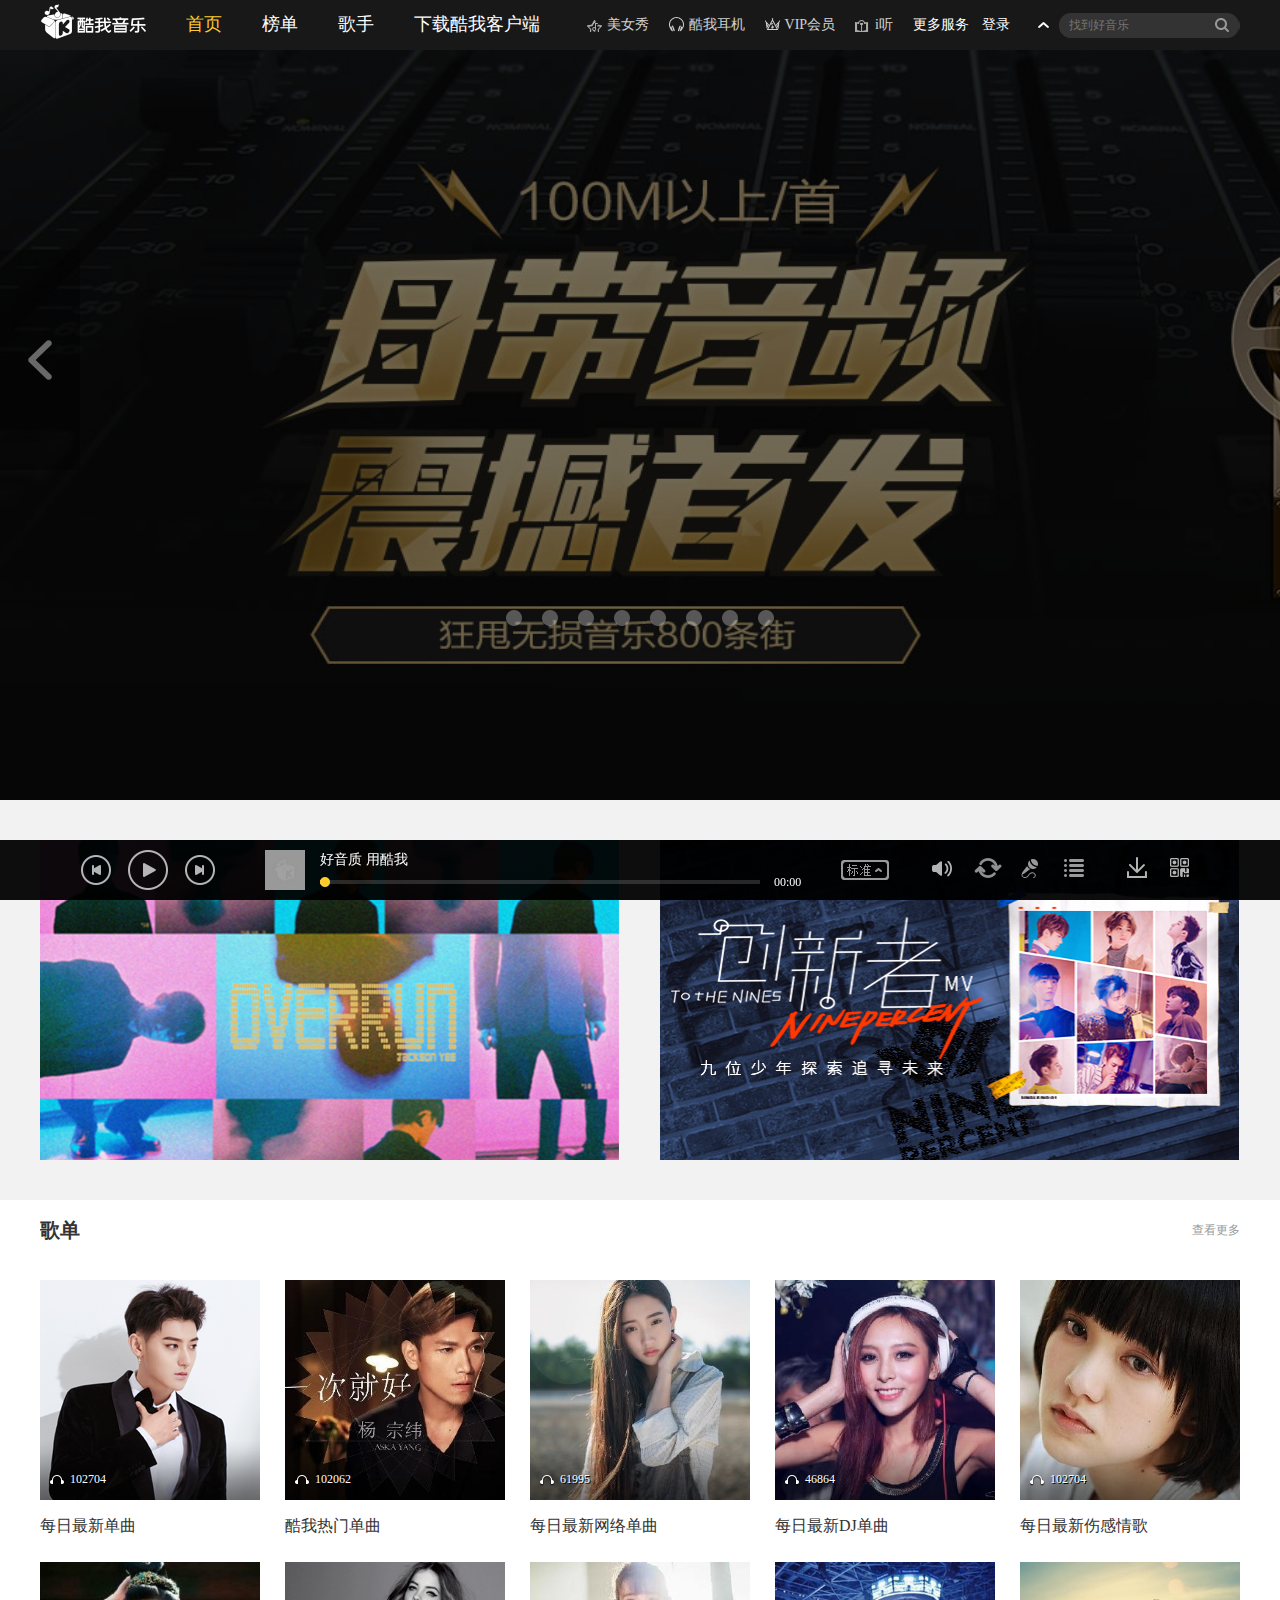
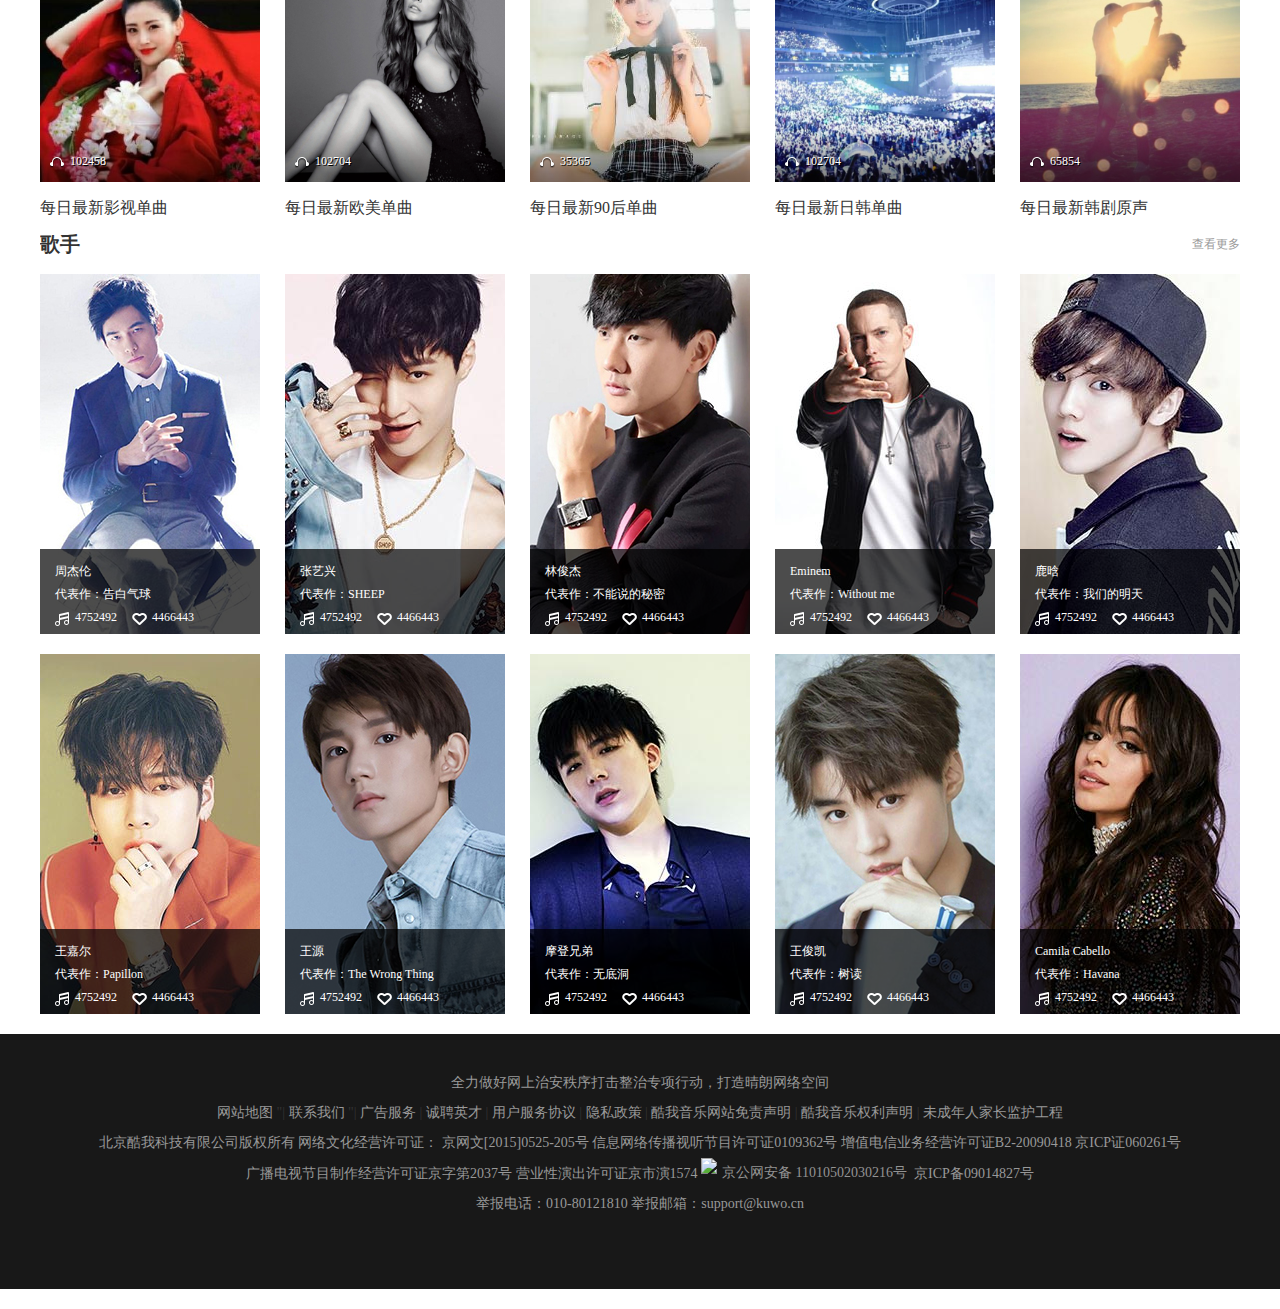
==== index.html @ 448c93e2 "lei" ====
<!DOCTYPE html>
<html>
	<head>
		<meta charset="utf-8" />
		<title></title>
		<link rel="stylesheet" href="css/demo.css" />
		<link rel="stylesheet" href="css/demo2.css" />
		<link rel="stylesheet" href="css/reset.css"/>
		<link rel="stylesheet" href="css/lunbo.css" />
		<link rel="stylesheet" type="text/css" href="css/demo3.css"/>

	</head>
	<body avalonctrl="player">
		<div id="top" ku_ver="1.0.0">
			<input type="hidden" id="REQ_ID" name="reqId" value="" />
			<input type="hidden" id="PROFILE_ID" name="profileId" value="site"/>
			<div class="top">
				<a class="logo" href="http://www.kuwo.cn/">
					<img src="img/logo.jpg" alt="logo"/>
				</a>
				<ul class="nav">
					<li>
						<a class="active" href="index.html">首页</a>
					</li>
					<li>
						<a href="榜单.html">榜单</a>
					</li>
					<li>
						<a href="http://www.kuwo.cn/artist/index">歌手</a>
					</li>
					<li>
						<a target="_blank" href="##">下载酷我客户端</a>
					</li>
				</ul>
				<div class="tools">
					<div class="search">
						<input type="text" name="search" placeholder="找到好音乐" />
						<a class="searchBtn" href="javascript:;"></a>
						<div class="searchInfo" style="display: none;">
							<ul class="songL">
								
							</ul>
						</div>
					</div>
					<div class="userBox" id="userBox">
						<a id="loginBtn" href="javascript:;" style="display: block;">登录</a>
						<a id="userName" href="javascript:;" title style="display: block;"></a>
						<div class="loginMenu" id="loginMenu" style="display: none;">
							<a href="javascript:;" class="kwLogin">
								<i></i>
								酷我账号登录
							</a>
							<a href="javascript:;" class="wbLogin">
								<i></i>
								微博账号登录
							</a>
							<a href="javascript:;" class="qqLogin">
								<i></i>
								QQ账号登录
							</a>
						</div>
					</div>
					<div class="more" id="more">
						<p>更多服务</p>
						<ul style="height: 160px;display: none;">
							<li>
								<a target="_blank" href="https://y.tencentmusic.com/#/">腾讯音乐人</a>
							</li>
							<li>
								<a target="_blank" href="http://www.kuwo.cn/web/cdpack/index">HiFi音乐</a>
							</li>
							<li>
								<a target="_blank" href="http://www.kuwo.cn/web/cdpack/index" class="anchorRadio">主播电台</a>
							</li>
							<li class="anchorVideo">
								<a target="_blank" href="http://www.kuwo.cn/static/page/ugcVideo/kwVideoIndex.html">酷我视频</a>
							</li>
							<li>
								<a target="_blank" href="http://game.kuwo.cn/">游戏</a>
							</li>
						</ul>
					</div>
					<ul class="choose opacity80">
						<li class="show">
							<a target="_blank" onclick="picLog" href="http://jx.kuwo.cn/665285?from=1001008053&optimize=1&uid=444758875&cid=&lastshowtime=">美女秀</a>
						</li>
						<li class="earphone">
							<a target="_blank" onclick="picLog" href="https://detail.tmall.com/item.htm?id=522001391451">酷我耳机</a>
						</li>
						<li class="vip">
							<a target="_blank" onclick="picLog" href="http://vip1.kuwo.cn/vip/added/vip_2016/index.jsp?from=1">VIP会员</a>
						</li>
						<li class="book">
							<a target="_blank" onclick="picLog" href="http://tingshu.kuwo.cn/">i听</a>
						</li>
					</ul>
				</div>
			</div>
		</div>
		<div class="loginBox" id="loginBox">
			<div class="loginShadow" style="display: none;"></div>
			<div class="ugcBox login boxShadow" style="margin-top: -200px;display: none;">
				<div class="topBox">
					<h1>登录</h1>
					<a href="javascript:;" class="closeWindow"></a>
				</div>
				<form id="loginForm" action="" method="post">
					<input type="hidden" name="retUrl" value="" />
					<input type="hidden" name="keepLogin" value="0" />
					<input type="hidden" name="verifyCodeKey" value="" />
					<div class="left">
						<span class="lable">酷我账号登录</span>
						<input placeholder="酷我账号" type="text" name="uname" class="number intInput radius" />
						<input placeholder="密码" type="password" name="password" class="pwd intInput radius" autocomplete="off"/>
						<input placeholder="验证码" type="text" name="verifyCode" class="verifyCode intInput radius" />
						<img id="verifyImg" class="verifyImg" src />
						<div class="leftLine">
							<span class="checkBoxLogin checked"></span>
							<span class="autoLogin">自动登录</span>
						</div>
						<div class="zc_bot">
							<input name class="command" type="checkBox" checked="checked" value/>
							<label>
								"同意"
								<a href="http://www.kuwo.cn/static/page/license/license.html" target="_blank">《酷我音乐用户服务协议》</a>
								<a href="http://www.kuwo.cn/static/page/license/license_privacy.html" target="_blank">《隐私政策》</a>
							</label>
						</div>
						<a href="" class="sureUp radius20">登录</a>
						<div class="noNum"></div>
					</div>
				</form>
				<div class="right">
					<span class="lable">第三方账号登录</span>
					<a class="wbLogin radius20" href="javascript:;">
						<i></i>
						<span>新浪微博登录</span>
					</a>
					<a class="qqLogin radius20" href="javascript:;">
						<i></i>
						<span>QQ登录</span>
					</a>
				</div>
			</div>
		</div>
		<input type="hidden" id="SYS_MAIN_HOST" value="" />
		<input type="hidden" id="SYS_PAGE_STAT" value="200" />
		<input type="hidden" id="SYS_FP" value="" />
		<input type="hidden" id="SYS_NP" value="" />
		
		
		
		
		
		
		<!--<audio autoplay id="mymusic">
		<source src="03.mp3" type="audio/mp3">
	    </audio>-->
		<div id="player" style="bottom: -57px;">
			<div class="playerSplice opacity95"></div>
			<div id="playerBox">
				<div class="player">
					<div class="open lock"></div>
					<div class="playerLeft">
						<div class="musicControll">
							<div class="prev" id="wp_playPrevBtn" title="上一首"></div>
							<div class="play pas" id="wp_playBtn" title="暂停/播放"></div>
							<div class="next" id="wp_playNextBtn" title="下一首"></div>
						</div>
						<img id="artist_Image" src="img/50-50.jpg" onerror="imgOnError(this,'50')" />
					</div>
					<div class="playerMid">
						<p id="wp_text">好音质 用酷我</p>
						<div id="prograssBar">
							<div id="wp_bufBar">
								<div class="prograssBar" id="wp_processBar"></div>
								<a href="javascript:;" class="sehedule_btn" id="wp_processBtn" style="left: 0;"></a>
							</div>
						</div>
					</div>
					<div class="playerRight">
						<p id="wp_playTime" class="opacity">00:00</p>
						<div id="pinzhi">
							<a class="changePz" href="javascript:down('index');">流畅</a>
						</div>
						<div id="controllBtn">
							<div class="sound" id="wp_mute"></div>
							<a class="loop" id="mode" href="javascript:;" title="顺序循环"></a>
							<a class="kSong" title="k歌" onclick="picLog('www2016_2_kge')" target="_blank" href="http://k.kuwo.cn/"></a>
							<div class="menu" title="列表"></div>
							<a class="down click_log" data-click="index_player_bar" title="下载" href="javascript:down('index');"></a>
							<div class="shareA" title="分享">
								<div class="shareBox" style="display: none;">
									<div class="sharecontent">
										<a href="javascript:;" class="quickShare new_sina" data-cmd="tsina" title="分享到新浪微博"></a>
										<a href="javascript:;" class="quickShare new_qzone" data-cmd="qzone" title="分享到QQ空间"></a>
										<a href="javascript:;" class="quickShare new_tqq" data-cmd="tqq" title="分享到腾讯微博"></a>
										<a href="javascript:;" class="quickShare new_douban" data-cmd="douban" title="分享到豆瓣网"></a>
										<a href="javascript:;" class="quickShare new_renren" data-cmd="renren" title="分享到人人网"></a>
									</div>
								</div>
							</div>
							<div class="ewm" title="二维码">
								<div class="ewmBox" style="display: none;">
					                <div class="ewmCon">
						                <img width="144" src="http://image.kuwo.cn/website/pc/ewm.png">
					            </div>
				                    </div>
							</div>
							<div id="addTips">
								<p>已添加至播放列表</p>
							</div>
						</div>
					</div>
				</div>
				<div id="playerList">
					<div id="playerListBox">
						<div class="splice opacity90"></div>
						<div id="playCon">
							<div id="lrc">
								<div class="splice"></div>
								<p id="lrcName">好音质 用酷我</p>
								<div id="lrcConId"></div>
							</div>
							<div id="musicList">
								<div class="splice opacity30"></div>
								<div class="listNum">
								<p>播放列表(0)</p>
								<span title="关闭"></span>
							</div>
							<ul class="musicList scrollbar mCustomScrollbar _mCS_1 mCS_no_scrollbar"><div id="mCSB_1" class="mCustomScrollBox mCS-light-3 mCSB_vertical mCSB_inside" tabindex="0" style="max-height: none;"><div id="mCSB_1_container" class="mCSB_container mCS_y_hidden mCS_no_scrollbar_y" style="position:relative; top:0; left:0;" dir="ltr">


							</div><div id="mCSB_1_scrollbar_vertical" class="mCSB_scrollTools mCSB_1_scrollbar mCS-light-3 mCSB_scrollTools_vertical" style="display: none;"><div class="mCSB_draggerContainer"><div id="mCSB_1_dragger_vertical" class="mCSB_dragger" style="position: absolute; min-height: 30px; top: 0px;" oncontextmenu="return false;"><div class="mCSB_dragger_bar" style="line-height: 30px;"></div></div><div> class="mCSB_draggerRail"></div></div></div></div></ul>
						</div>

							<div class="border opacity40"></div>
						</div>
					</div>
				</div>
				
			</div>
		</div>
		<object classid="clsid:D27CDB6E-AE6D-11cf-96B8-444553540000" width="1" height="1" id="dqPlayerSwf" style="position:absolute">
			<param name="movie" value="/static/swf/dqplay.swf?1.swf">
			<param name="allowFullScreen" value="false" />
			<param name="wmode" value="opaque" />
			<param name="aloowScriptAccess" value="always" />
			<param name="menu" value="false" />
			<param name="allowScriptAccess" value="sameDomain" />
			<param name="FlashVars" value="initplay=0&amp;isloop=0&amp;initjs=WebPlayer._playerInitOK&amp;errmethod=WebPlayer._playerInitError&amp;LoadLrcxDate=WebPlayer._setLrcxId&amp;drawLrcx=WebPlayer._lrcxWordRoll&amp;setLyricRoll=WebPlayer._lrcxRowRoll&amp;endjs=WebPlayer._playEnd&amp;commLogMethod=WebPlayer.sendPlayLog">
			<embed src="/static/swf/dqplay.swf?1.swf" name="dqPlayerSwf" quality="medium" width="1" height="1" wmode="opaque" flashvars="initplay=0&amp;isloop=0&amp;initjs=WebPlayer._playerInitOK&amp;errmethod=WebPlayer._playerInitError&amp;LoadLrcxDate=WebPlayer._setLrcxId&amp;drawLrcx=WebPlayer._lrcxWordRoll&amp;setLyricRoll=WebPlayer._lrcxRowRoll&amp;endjs=WebPlayer._playEnd&amp;commLogMethod=WebPlayer.sendPlayLog">
		</object>
		<div id="banner" class="small">
			<a class="tabLeft" id="tabLeft" style="display: block;">
				<span></span>
			</a>
			<a class="tabRight" id="tabRight" style="display: none;">
				<span></span>
			</a>
			<ul>
				<li onclick="postFocusClick('357')" id="shiyan" class="click_log other" href="#">
								<img class="bannerItem" id="Img" src="img/1480068129300_.jpg"/>
								<a href="##"><div class="splice opacity50"></div></a>
								<div class="bannerConBox">
									<div class="bannerCon">
										<h1 id="h1">酷我音乐盒</h1>
										<p id="p">9.0极致视听版 崭新上线</p>
										<a class="bannerDown albumDown click_log indexAB" href="#">下载客户端</a>
									</div>
								</div>
							</li>
							
							<li onclick="postFocusClick('366')" id="shiyan" class="click_log other" href="#">
								<img class="bannerItem" id="Img" src="img/1542504768876_.jpg" />
								<a href="#"><div class="splice opacity50"></div></a>
								<div class="bannerConBox">
									<div class="bannerCon">
										<h1>最美不过初见</h1>
										<p>走进青涩的初恋时光</p>
										<a class="bannerDown albumDown click_log indexAB" href="#">下载客户端</a>
									</div>
								</div>
							</li>
							
							<li class="click_log other" id="shiyan" href="#">
								<img class="bannerItem"  id="Img" src="img/1487577470628_.jpg" />
								<a href="##"><div class="splice opacity50"></div></a>
								<div class="bannerConBox">
									<div class="bannerCon">
										<h1>你身后观者如堵</h1>
										<p>却唯独不缺我一人</p>
										<a class="bannerDown albumDown click_log indexAB" href="#">下载客户端</a>
									</div>
								</div>
							</li>
							
							<li  class="click_log other" id="shiyan" href="#">
								<img class="bannerItem" id="Img"/ src="img/1476867119115_.jpg">
								<a href="##"><div class="splice opacity50"></div></a>
								<div class="bannerConBox">
									<div class="bannerCon">
										<h1>【电音党福利】</h1>
										<p>慎入！会上瘾！</p>
										<a class="bannerDown albumDown click_log indexAB" href="#">下载客户端</a>
									</div>
								</div>
							</li>
							
							<li class="click_log other" id="shiyan" href="#">
								<img class="bannerItem" id="Img" src="img/1487577470628_.jpg"/>
								<a href="##"><div class="splice opacity50"></div></a>
								<div class="bannerConBox">
									<div class="bannerCon">
										<h1>我从江湖走过</h1>
										<p>留下一段传说</p>
										<a class="bannerDown albumDown click_log indexAB" href="#">下载客户端</a>
									</div>
								</div>
							</li>
							
							<li class="click_log other" id="shiyan" href="#">
								<img class="bannerItem" id="Img" src="img/1542168436631_.jpg"/>
								<a href="#"><div class="splice opacity50"></div></a>
								<div class="bannerConBox">
									<div class="bannerCon">
										<h1>听一首好歌</h1>
										<p>品一段故事</p>
										<a class="bannerDown albumDown click_log indexAB" href="#">下载客户端</a>
									</div>
								</div>
							</li>
							
							<li class="click_log other" id="shiyan">
								<img class="bannerItem" id="Img" src="img/1542423377610_.jpg"/>
								<a href="#"><div class="splice opacity50"></div></a>
								<div class="bannerConBox">
									<div class="bannerCon">
										<h1>激情演绎热辣新歌曲！</h1>
										<p>不容错过的绝美女声！</p>
										<a class="bannerDown albumDown click_log indexAB" href="#">下载客户端</a>
									</div>
								</div>
							</li>
							
							<li class="click_log other" id="shiyan">
								<img class="bannerItem" id="Img" src="img/1542598009141_.jpg"/>
								<a href="#"><div class="splice opacity50"></div></a>
								<div class="bannerConBox">
									<div class="bannerCon">
										<h1>母带音频</h1>
										<p>震撼首发</p>
										<a class="bannerDown albumDown click_log indexAB" href="#">下载客户端</a>
									</div>
								</div>
							</li>
			</ul>
			<div id="point" style="display: block;">
			    <div class="point" style="width: 268px;">
				     <div class="pointBox" style="width: 288px;">
					    <a class href="javascript:;"></a>
					    <a href="javascript:;" class></a>
					    <a href="javascript:;" class></a>
					    <a href="javascript:;" class></a>
					    <a href="javascript:;" class></a>
					    <a href="javascript:;" class></a>
					    <a href="javascript:;" class></a>
					    <a href="javascript:;" class></a>
				    </div>
			    </div>
		    </div>
		</div>
        
        <div id="content">
        	<div id="conBanner">
        		<div class="conBanner">
        			<div class="conBox">
        				<a target="_blank" title="易烊千玺《灾》" href="http://www.kuwo.cn/mv/52400433/?catalog=yueku2016">
        					<img width="579" height="320" src="img/1542163446666_.jpg" data-src = "http://img2.kwcdn.kuwo.cn/star/upload/10/10/1542163446666_.jpg" class="lazyLoad" onerror="imgOnError(this,'activity')" />
        				</a>
        				<a target="_blank" title="《创新者》-NINE PERCENT" href="http://www.kuwo.cn/mv/56497032?catalog=yueku2016">
        					<img width="579" height="320" src="img/1542082666570_.jpg" data-src = "http://img4.kwcdn.kuwo.cn/star/upload/10/10/1542082666570_.jpg" class="lazyLoad" onerror="imgOnError(this,'activity')" />
        				</a>
        			</div>
        		</div>
        	</div>
        	<div id="song" class="list">
        		<div class="title_">
        			<h2>歌单</h2>
        			<a href="http://yinyue.kuwo.cn/yy/category.htm" target="_blank">查看更多</a>
        		</div>
        		<ul>
        			<li>
        				<div class="cover">
        					<a href="http://www.kuwo.cn/playlist/index?pid=1082685104">
        						<img width="220" height="220" src="img/1461561898863_.jpg" data-src = "http://img4.kwcdn.kuwo.cn/star/upload/15/15/1461561898863_.jpg" class="lazyLoad" onerror="imgOnError(this,'album')" />
        					</a>
        					<span class="listen">
        						<em>102704</em>
        					</span>
        					<a href="javascript:playAllPlayList(1082685104);" class="play_pl" style="display: none;"></a>
        				</div>
        				<span class="name">
        					<a href="http://www.kuwo.cn/playlist/index?pid=1082685104">每日最新单曲</a>
        				</span>
        			</li>
        			<li>
        				<div class="cover">
        					<a href="http://www.kuwo.cn/playlist/index?pid=1082685104">
        						<img width="220" height="220" src="img/1455342310364_132026710b.jpg" data-src = "http://img4.kwcdn.kuwo.cn/star/upload/15/15/1461561898863_.jpg" class="lazyLoad" onerror="imgOnError(this,'album')" />
        					</a>
        					<span class="listen">
        						<em>102062</em>
        					</span>
        					<a href="javascript:playAllPlayList(1082685104);" class="play_pl" style="display: none;"></a>
        				</div>
        				<span class="name">
        					<a href="http://www.kuwo.cn/playlist/index?pid=1082685104">酷我热门单曲</a>
        				</span>
        			</li>
        			<li>
        				<div class="cover">
        					<a href="http://www.kuwo.cn/playlist/index?pid=1082685104">
        						<img width="220" height="220" src="img/1455592122915_132026710b.jpg" data-src = "http://img4.kwcdn.kuwo.cn/star/upload/15/15/1461561898863_.jpg" class="lazyLoad" onerror="imgOnError(this,'album')" />
        					</a>
        					<span class="listen">
        						<em>61995</em>
        					</span>
        					<a href="javascript:playAllPlayList(1082685104);" class="play_pl" style="display: none;"></a>
        				</div>
        				<span class="name">
        					<a href="http://www.kuwo.cn/playlist/index?pid=1082685104">每日最新网络单曲</a>
        				</span>
        			</li>
        			<li>
        				<div class="cover">
        					<a href="http://www.kuwo.cn/playlist/index?pid=1082685104">
        						<img width="220" height="220" src="img/1453967239975_185766193b.jpg" data-src = "http://img4.kwcdn.kuwo.cn/star/upload/15/15/1461561898863_.jpg" class="lazyLoad" onerror="imgOnError(this,'album')" />
        					</a>
        					<span class="listen">
        						<em>46864</em>
        					</span>
        					<a href="javascript:playAllPlayList(1082685104);" class="play_pl" style="display: none;"></a>
        				</div>
        				<span class="name">
        					<a href="http://www.kuwo.cn/playlist/index?pid=1082685104">每日最新DJ单曲</a>
        				</span>
        			</li>
        			<li>
        				<div class="cover">
        					<a href="http://www.kuwo.cn/playlist/index?pid=1082685104">
        						<img width="220" height="220" src="img/1444623850992_185766193b.jpg" data-src = "http://img4.kwcdn.kuwo.cn/star/upload/15/15/1461561898863_.jpg" class="lazyLoad" onerror="imgOnError(this,'album')" />
        					</a>
        					<span class="listen">
        						<em>102704</em>
        					</span>
        					<a href="javascript:playAllPlayList(1082685104);" class="play_pl" style="display: none;"></a>
        				</div>
        				<span class="name">
        					<a href="http://www.kuwo.cn/playlist/index?pid=1082685104">每日最新伤感情歌</a>
        				</span>
        			</li>
        			<li>
        				<div class="cover">
        					<a href="http://www.kuwo.cn/playlist/index?pid=1082685104">
        						<img width="220" height="220" src="img/1452244369390_185766193b.jpg" data-src = "http://img4.kwcdn.kuwo.cn/star/upload/15/15/1461561898863_.jpg" class="lazyLoad" onerror="imgOnError(this,'album')" />
        					</a>
        					<span class="listen">
        						<em>102458</em>
        					</span>
        					<a href="javascript:playAllPlayList(1082685104);" class="play_pl" style="display: none;"></a>
        				</div>
        				<span class="name">
        					<a href="http://www.kuwo.cn/playlist/index?pid=1082685104">每日最新影视单曲</a>
        				</span>
        			</li>
        			<li>
        				<div class="cover">
        					<a href="http://www.kuwo.cn/playlist/index?pid=1082685104">
        						<img width="220" height="220" src="img/1435275959597_141050697b.jpg" data-src = "http://img4.kwcdn.kuwo.cn/star/upload/15/15/1461561898863_.jpg" class="lazyLoad" onerror="imgOnError(this,'album')" />
        					</a>
        					<span class="listen">
        						<em>102704</em>
        					</span>
        					<a href="javascript:playAllPlayList(1082685104);" class="play_pl" style="display: none;"></a>
        				</div>
        				<span class="name">
        					<a href="http://www.kuwo.cn/playlist/index?pid=1082685104">每日最新欧美单曲</a>
        				</span>
        			</li>
        			<li>
        				<div class="cover">
        					<a href="http://www.kuwo.cn/playlist/index?pid=1082685104">
        						<img width="220" height="220" src="img/1437030245804_185766193b.jpg" data-src = "http://img4.kwcdn.kuwo.cn/star/upload/15/15/1461561898863_.jpg" class="lazyLoad" onerror="imgOnError(this,'album')" />
        					</a>
        					<span class="listen">
        						<em>35365</em>
        					</span>
        					<a href="javascript:playAllPlayList(1082685104);" class="play_pl" style="display: none;"></a>
        				</div>
        				<span class="name">
        					<a href="http://www.kuwo.cn/playlist/index?pid=1082685104">每日最新90后单曲</a>
        				</span>
        			</li>
        			<li>
        				<div class="cover">
        					<a href="http://www.kuwo.cn/playlist/index?pid=1082685104">
        						<img width="220" height="220" src="img/1432971445330_141050697b.jpg" data-src = "http://img4.kwcdn.kuwo.cn/star/upload/15/15/1461561898863_.jpg" class="lazyLoad" onerror="imgOnError(this,'album')" />
        					</a>
        					<span class="listen">
        						<em>102704</em>
        					</span>
        					<a href="javascript:playAllPlayList(1082685104);" class="play_pl" style="display: none;"></a>
        				</div>
        				<span class="name">
        					<a href="http://www.kuwo.cn/playlist/index?pid=1082685104">每日最新日韩单曲</a>
        				</span>
        			</li>
        			<li>
        				<div class="cover">
        					<a href="http://www.kuwo.cn/playlist/index?pid=1082685104">
        						<img width="220" height="220" src="img/1432544148941_141050697b.jpg" data-src = "http://img4.kwcdn.kuwo.cn/star/upload/15/15/1461561898863_.jpg" class="lazyLoad" onerror="imgOnError(this,'album')" />
        					</a>
        					<span class="listen">
        						<em>65854</em>
        					</span>
        					<a href="javascript:playAllPlayList(1082685104);" class="play_pl" style="display: none;"></a>
        				</div>
        				<span class="name">
        					<a href="http://www.kuwo.cn/playlist/index?pid=1082685104">每日最新韩剧原声</a>
        				</span>
        			</li>
        		</ul>
        	</div>
        	<div id="singer" class="list">
        		<div class="title_">
        			<h2>歌手</h2>
        			<a href="http://www.kuwo.cn/artist/index">查看更多</a>
        		</div>
        		<ul>
        			<li>
        				<img src="img/1525752083294_.jpg" data-src = "http://img3.kwcdn.kuwo.cn/star/upload/14/14/1525752083294_.jpg" class="lazyLoad" onerror="imgOnError(this,'singer')" />
        				<div class="infoSplice opacity70" style="display: block;"></div>
        				<div class="info" style="display: block;">
        					<span class="name">周杰伦</span>
        					<span>代表作：告白气球</span>
        					<div class="num">
        						<span class="share">4752492</span>
        						<span class="like">4466443</span>
        					</div>
        				</div>
        				<div class="songListSplice opacity70" style="display: none;"></div>
        				<div class="songList" style="display: none;">
        					<h2>热门歌曲</h2>
        					<a class="more" href="http://www.kuwo.cn/artist/content?name=周杰伦">查看全部</a>
        					<ul>
        						<li data-music="{'id':'MUSIC_7149583','name':'告白气球','artist':'周杰伦','album':'周杰伦的床边故事','pay':'16515324'}">
        							<span>1.</span>
        							<a class="play" href="http://www.kuwo.cn/yinyue/7149583" target="_blank">告白气球</a>
        						</li>
        						<li data-music="{'id':'MUSIC_7149583','name':'告白气球','artist':'周杰伦','album':'周杰伦的床边故事','pay':'16515324'}">
        							<span>2.</span>
        							<a class="play" href="http://www.kuwo.cn/yinyue/7149583" target="_blank">告白气球</a>
        						</li>
        						<li data-music="{'id':'MUSIC_7149583','name':'告白气球','artist':'周杰伦','album':'周杰伦的床边故事','pay':'16515324'}">
        							<span>3.</span>
        							<a class="play" href="http://www.kuwo.cn/yinyue/7149583" target="_blank">告白气球</a>
        						</li>
        						<li data-music="{'id':'MUSIC_7149583','name':'告白气球','artist':'周杰伦','album':'周杰伦的床边故事','pay':'16515324'}">
        							<span>4.</span>
        							<a class="play" href="http://www.kuwo.cn/yinyue/7149583" target="_blank">告白气球</a>
        						</li>
        						<li data-music="{'id':'MUSIC_7149583','name':'告白气球','artist':'周杰伦','album':'周杰伦的床边故事','pay':'16515324'}">
        							<span>.</span>
        							<a class="play" href="http://www.kuwo.cn/yinyue/7149583" target="_blank">告白气球</a>
        						</li>
        						<li data-music="{'id':'MUSIC_7149583','name':'告白气球','artist':'周杰伦','album':'周杰伦的床边故事','pay':'16515324'}">
        							<span>1.</span>
        							<a class="play" href="http://www.kuwo.cn/yinyue/7149583" target="_blank">告白气球</a>
        						</li>
        						<li data-music="{'id':'MUSIC_7149583','name':'告白气球','artist':'周杰伦','album':'周杰伦的床边故事','pay':'16515324'}">
        							<span>1.</span>
        							<a class="play" href="http://www.kuwo.cn/yinyue/7149583" target="_blank">告白气球</a>
        						</li>
        					</ul>
        					<a class="playAllSong" href="javascript:;">播放全部</a>
        				</div>
        			</li>
        			<li>
        				<img src="img/1539082528346_.jpg" data-src = "http://img3.kwcdn.kuwo.cn/star/upload/14/14/1525752083294_.jpg" class="lazyLoad" onerror="imgOnError(this,'singer')" />
        				<div class="infoSplice opacity70" style="display: block;"></div>
        				<div class="info" style="display: block;">
        					<span class="name">张艺兴</span>
        					<span>代表作：SHEEP</span>
        					<div class="num">
        						<span class="share">4752492</span>
        						<span class="like">4466443</span>
        					</div>
        				</div>
        				<div class="songListSplice opacity70" style="display: none;"></div>
        				<div class="songList" style="display: none;">
        					<h2>热门歌曲</h2>
        					<a class="more" href="http://www.kuwo.cn/artist/content?name=周杰伦">查看全部</a>
        					<ul>
        						<li data-music="{'id':'MUSIC_7149583','name':'告白气球','artist':'周杰伦','album':'周杰伦的床边故事','pay':'16515324'}">
        							<span>1.</span>
        							<a class="play" href="http://www.kuwo.cn/yinyue/7149583" target="_blank">告白气球</a>
        						</li>
        						<li data-music="{'id':'MUSIC_7149583','name':'告白气球','artist':'周杰伦','album':'周杰伦的床边故事','pay':'16515324'}">
        							<span>1.</span>
        							<a class="play" href="http://www.kuwo.cn/yinyue/7149583" target="_blank">告白气球</a>
        						</li>
        						<li data-music="{'id':'MUSIC_7149583','name':'告白气球','artist':'周杰伦','album':'周杰伦的床边故事','pay':'16515324'}">
        							<span>1.</span>
        							<a class="play" href="http://www.kuwo.cn/yinyue/7149583" target="_blank">告白气球</a>
        						</li>
        						<li data-music="{'id':'MUSIC_7149583','name':'告白气球','artist':'周杰伦','album':'周杰伦的床边故事','pay':'16515324'}">
        							<span>1.</span>
        							<a class="play" href="http://www.kuwo.cn/yinyue/7149583" target="_blank">告白气球</a>
        						</li>
        						<li data-music="{'id':'MUSIC_7149583','name':'告白气球','artist':'周杰伦','album':'周杰伦的床边故事','pay':'16515324'}">
        							<span>1.</span>
        							<a class="play" href="http://www.kuwo.cn/yinyue/7149583" target="_blank">告白气球</a>
        						</li>
        						<li data-music="{'id':'MUSIC_7149583','name':'告白气球','artist':'周杰伦','album':'周杰伦的床边故事','pay':'16515324'}">
        							<span>1.</span>
        							<a class="play" href="http://www.kuwo.cn/yinyue/7149583" target="_blank">告白气球</a>
        						</li>
        						<li data-music="{'id':'MUSIC_7149583','name':'告白气球','artist':'周杰伦','album':'周杰伦的床边故事','pay':'16515324'}">
        							<span>1.</span>
        							<a class="play" href="http://www.kuwo.cn/yinyue/7149583" target="_blank">告白气球</a>
        						</li>
        					</ul>
        					<a class="playAllSong" href="javascript:;">播放全部</a>
        				</div>
        			</li>
        			<li>
        				<img src="img/1541041795306_.jpg" data-src = "http://img3.kwcdn.kuwo.cn/star/upload/14/14/1525752083294_.jpg" class="lazyLoad" onerror="imgOnError(this,'singer')" />
        				<div class="infoSplice opacity70" style="display: block;"></div>
        				<div class="info" style="display: block;">
        					<span class="name">林俊杰</span>
        					<span>代表作：不能说的秘密</span>
        					<div class="num">
        						<span class="share">4752492</span>
        						<span class="like">4466443</span>
        					</div>
        				</div>
        				<div class="songListSplice opacity70" style="display: none;"></div>
        				<div class="songList" style="display: none;">
        					<h2>热门歌曲</h2>
        					<a class="more" href="http://www.kuwo.cn/artist/content?name=周杰伦">查看全部</a>
        					<ul>
        						<li data-music="{'id':'MUSIC_7149583','name':'告白气球','artist':'周杰伦','album':'周杰伦的床边故事','pay':'16515324'}">
        							<span>1.</span>
        							<a class="play" href="http://www.kuwo.cn/yinyue/7149583" target="_blank">告白气球</a>
        						</li>
        						<li data-music="{'id':'MUSIC_7149583','name':'告白气球','artist':'周杰伦','album':'周杰伦的床边故事','pay':'16515324'}">
        							<span>1.</span>
        							<a class="play" href="http://www.kuwo.cn/yinyue/7149583" target="_blank">告白气球</a>
        						</li>
        						<li data-music="{'id':'MUSIC_7149583','name':'告白气球','artist':'周杰伦','album':'周杰伦的床边故事','pay':'16515324'}">
        							<span>1.</span>
        							<a class="play" href="http://www.kuwo.cn/yinyue/7149583" target="_blank">告白气球</a>
        						</li>
        						<li data-music="{'id':'MUSIC_7149583','name':'告白气球','artist':'周杰伦','album':'周杰伦的床边故事','pay':'16515324'}">
        							<span>1.</span>
        							<a class="play" href="http://www.kuwo.cn/yinyue/7149583" target="_blank">告白气球</a>
        						</li>
        						<li data-music="{'id':'MUSIC_7149583','name':'告白气球','artist':'周杰伦','album':'周杰伦的床边故事','pay':'16515324'}">
        							<span>1.</span>
        							<a class="play" href="http://www.kuwo.cn/yinyue/7149583" target="_blank">告白气球</a>
        						</li>
        						<li data-music="{'id':'MUSIC_7149583','name':'告白气球','artist':'周杰伦','album':'周杰伦的床边故事','pay':'16515324'}">
        							<span>1.</span>
        							<a class="play" href="http://www.kuwo.cn/yinyue/7149583" target="_blank">告白气球</a>
        						</li>
        						<li data-music="{'id':'MUSIC_7149583','name':'告白气球','artist':'周杰伦','album':'周杰伦的床边故事','pay':'16515324'}">
        							<span>1.</span>
        							<a class="play" href="http://www.kuwo.cn/yinyue/7149583" target="_blank">告白气球</a>
        						</li>
        					</ul>
        					<a class="playAllSong" href="javascript:;">播放全部</a>
        				</div>
        			</li>
        			<li>
        				<img src="img/1542100509950_.jpg" data-src = "http://img3.kwcdn.kuwo.cn/star/upload/14/14/1525752083294_.jpg" class="lazyLoad" onerror="imgOnError(this,'singer')" />
        				<div class="infoSplice opacity70" style="display: block;"></div>
        				<div class="info" style="display: block;">
        					<span class="name">Eminem</span>
        					<span>代表作：Without me</span>
        					<div class="num">
        						<span class="share">4752492</span>
        						<span class="like">4466443</span>
        					</div>
        				</div>
        				<div class="songListSplice opacity70" style="display: none;"></div>
        				<div class="songList" style="display: none;">
        					<h2>热门歌曲</h2>
        					<a class="more" href="http://www.kuwo.cn/artist/content?name=周杰伦">查看全部</a>
        					<ul>
        						<li data-music="{'id':'MUSIC_7149583','name':'告白气球','artist':'周杰伦','album':'周杰伦的床边故事','pay':'16515324'}">
        							<span>1.</span>
        							<a class="play" href="http://www.kuwo.cn/yinyue/7149583" target="_blank">告白气球</a>
        						</li>
        						<li data-music="{'id':'MUSIC_7149583','name':'告白气球','artist':'周杰伦','album':'周杰伦的床边故事','pay':'16515324'}">
        							<span>1.</span>
        							<a class="play" href="http://www.kuwo.cn/yinyue/7149583" target="_blank">告白气球</a>
        						</li>
        						<li data-music="{'id':'MUSIC_7149583','name':'告白气球','artist':'周杰伦','album':'周杰伦的床边故事','pay':'16515324'}">
        							<span>1.</span>
        							<a class="play" href="http://www.kuwo.cn/yinyue/7149583" target="_blank">告白气球</a>
        						</li>
        						<li data-music="{'id':'MUSIC_7149583','name':'告白气球','artist':'周杰伦','album':'周杰伦的床边故事','pay':'16515324'}">
        							<span>1.</span>
        							<a class="play" href="http://www.kuwo.cn/yinyue/7149583" target="_blank">告白气球</a>
        						</li>
        						<li data-music="{'id':'MUSIC_7149583','name':'告白气球','artist':'周杰伦','album':'周杰伦的床边故事','pay':'16515324'}">
        							<span>1.</span>
        							<a class="play" href="http://www.kuwo.cn/yinyue/7149583" target="_blank">告白气球</a>
        						</li>
        						<li data-music="{'id':'MUSIC_7149583','name':'告白气球','artist':'周杰伦','album':'周杰伦的床边故事','pay':'16515324'}">
        							<span>1.</span>
        							<a class="play" href="http://www.kuwo.cn/yinyue/7149583" target="_blank">告白气球</a>
        						</li>
        						<li data-music="{'id':'MUSIC_7149583','name':'告白气球','artist':'周杰伦','album':'周杰伦的床边故事','pay':'16515324'}">
        							<span>1.</span>
        							<a class="play" href="http://www.kuwo.cn/yinyue/7149583" target="_blank">告白气球</a>
        						</li>
        					</ul>
        					<a class="playAllSong" href="javascript:;">播放全部</a>
        				</div>
        			</li>
        			<li>
        				<img src="img/1542771766595_.jpg" data-src = "http://img3.kwcdn.kuwo.cn/star/upload/14/14/1525752083294_.jpg" class="lazyLoad" onerror="imgOnError(this,'singer')" />
        				<div class="infoSplice opacity70" style="display: block;"></div>
        				<div class="info" style="display: block;">
        					<span class="name">鹿晗</span>
        					<span>代表作：我们的明天</span>
        					<div class="num">
        						<span class="share">4752492</span>
        						<span class="like">4466443</span>
        					</div>
        				</div>
        				<div class="songListSplice opacity70" style="display: none;"></div>
        				<div class="songList" style="display: none;">
        					<h2>热门歌曲</h2>
        					<a class="more" href="http://www.kuwo.cn/artist/content?name=周杰伦">查看全部</a>
        					<ul>
        						<li data-music="{'id':'MUSIC_7149583','name':'告白气球','artist':'周杰伦','album':'周杰伦的床边故事','pay':'16515324'}">
        							<span>1.</span>
        							<a class="play" href="http://www.kuwo.cn/yinyue/7149583" target="_blank">告白气球</a>
        						</li>
        						<li data-music="{'id':'MUSIC_7149583','name':'告白气球','artist':'周杰伦','album':'周杰伦的床边故事','pay':'16515324'}">
        							<span>1.</span>
        							<a class="play" href="http://www.kuwo.cn/yinyue/7149583" target="_blank">告白气球</a>
        						</li>
        						<li data-music="{'id':'MUSIC_7149583','name':'告白气球','artist':'周杰伦','album':'周杰伦的床边故事','pay':'16515324'}">
        							<span>1.</span>
        							<a class="play" href="http://www.kuwo.cn/yinyue/7149583" target="_blank">告白气球</a>
        						</li>
        						<li data-music="{'id':'MUSIC_7149583','name':'告白气球','artist':'周杰伦','album':'周杰伦的床边故事','pay':'16515324'}">
        							<span>1.</span>
        							<a class="play" href="http://www.kuwo.cn/yinyue/7149583" target="_blank">告白气球</a>
        						</li>
        						<li data-music="{'id':'MUSIC_7149583','name':'告白气球','artist':'周杰伦','album':'周杰伦的床边故事','pay':'16515324'}">
        							<span>1.</span>
        							<a class="play" href="http://www.kuwo.cn/yinyue/7149583" target="_blank">告白气球</a>
        						</li>
        						<li data-music="{'id':'MUSIC_7149583','name':'告白气球','artist':'周杰伦','album':'周杰伦的床边故事','pay':'16515324'}">
        							<span>1.</span>
        							<a class="play" href="http://www.kuwo.cn/yinyue/7149583" target="_blank">告白气球</a>
        						</li>
        						<li data-music="{'id':'MUSIC_7149583','name':'告白气球','artist':'周杰伦','album':'周杰伦的床边故事','pay':'16515324'}">
        							<span>1.</span>
        							<a class="play" href="http://www.kuwo.cn/yinyue/7149583" target="_blank">告白气球</a>
        						</li>
        					</ul>
        					<a class="playAllSong" href="javascript:;">播放全部</a>
        				</div>
        			</li>
        			<li>
        				<img src="img/1542100398806_.jpg" data-src = "http://img3.kwcdn.kuwo.cn/star/upload/14/14/1525752083294_.jpg" class="lazyLoad" onerror="imgOnError(this,'singer')" />
        				<div class="infoSplice opacity70" style="display: block;"></div>
        				<div class="info" style="display: block;">
        					<span class="name">王嘉尔</span>
        					<span>代表作：Papillon</span>
        					<div class="num">
        						<span class="share">4752492</span>
        						<span class="like">4466443</span>
        					</div>
        				</div>
        				<div class="songListSplice opacity70" style="display: none;"></div>
        				<div class="songList" style="display: none;">
        					<h2>热门歌曲</h2>
        					<a class="more" href="http://www.kuwo.cn/artist/content?name=周杰伦">查看全部</a>
        					<ul>
        						<li data-music="{'id':'MUSIC_7149583','name':'告白气球','artist':'周杰伦','album':'周杰伦的床边故事','pay':'16515324'}">
        							<span>1.</span>
        							<a class="play" href="http://www.kuwo.cn/yinyue/7149583" target="_blank">告白气球</a>
        						</li>
        						<li data-music="{'id':'MUSIC_7149583','name':'告白气球','artist':'周杰伦','album':'周杰伦的床边故事','pay':'16515324'}">
        							<span>1.</span>
        							<a class="play" href="http://www.kuwo.cn/yinyue/7149583" target="_blank">告白气球</a>
        						</li>
        						<li data-music="{'id':'MUSIC_7149583','name':'告白气球','artist':'周杰伦','album':'周杰伦的床边故事','pay':'16515324'}">
        							<span>1.</span>
        							<a class="play" href="http://www.kuwo.cn/yinyue/7149583" target="_blank">告白气球</a>
        						</li>
        						<li data-music="{'id':'MUSIC_7149583','name':'告白气球','artist':'周杰伦','album':'周杰伦的床边故事','pay':'16515324'}">
        							<span>1.</span>
        							<a class="play" href="http://www.kuwo.cn/yinyue/7149583" target="_blank">告白气球</a>
        						</li>
        						<li data-music="{'id':'MUSIC_7149583','name':'告白气球','artist':'周杰伦','album':'周杰伦的床边故事','pay':'16515324'}">
        							<span>1.</span>
        							<a class="play" href="http://www.kuwo.cn/yinyue/7149583" target="_blank">告白气球</a>
        						</li>
        						<li data-music="{'id':'MUSIC_7149583','name':'告白气球','artist':'周杰伦','album':'周杰伦的床边故事','pay':'16515324'}">
        							<span>1.</span>
        							<a class="play" href="http://www.kuwo.cn/yinyue/7149583" target="_blank">告白气球</a>
        						</li>
        						<li data-music="{'id':'MUSIC_7149583','name':'告白气球','artist':'周杰伦','album':'周杰伦的床边故事','pay':'16515324'}">
        							<span>1.</span>
        							<a class="play" href="http://www.kuwo.cn/yinyue/7149583" target="_blank">告白气球</a>
        						</li>
        					</ul>
        					<a class="playAllSong" href="javascript:;">播放全部</a>
        				</div>
        			</li>
        			<li>
        				<img src="img/1532435849635_.jpg" data-src = "http://img3.kwcdn.kuwo.cn/star/upload/14/14/1525752083294_.jpg" class="lazyLoad" onerror="imgOnError(this,'singer')" />
        				<div class="infoSplice opacity70" style="display: block;"></div>
        				<div class="info" style="display: block;">
        					<span class="name">王源</span>
        					<span>代表作：The Wrong Thing</span>
        					<div class="num">
        						<span class="share">4752492</span>
        						<span class="like">4466443</span>
        					</div>
        				</div>
        				<div class="songListSplice opacity70" style="display: none;"></div>
        				<div class="songList" style="display: none;">
        					<h2>热门歌曲</h2>
        					<a class="more" href="http://www.kuwo.cn/artist/content?name=周杰伦">查看全部</a>
        					<ul>
        						<li data-music="{'id':'MUSIC_7149583','name':'告白气球','artist':'周杰伦','album':'周杰伦的床边故事','pay':'16515324'}">
        							<span>1.</span>
        							<a class="play" href="http://www.kuwo.cn/yinyue/7149583" target="_blank">告白气球</a>
        						</li>
        						<li data-music="{'id':'MUSIC_7149583','name':'告白气球','artist':'周杰伦','album':'周杰伦的床边故事','pay':'16515324'}">
        							<span>1.</span>
        							<a class="play" href="http://www.kuwo.cn/yinyue/7149583" target="_blank">告白气球</a>
        						</li>
        						<li data-music="{'id':'MUSIC_7149583','name':'告白气球','artist':'周杰伦','album':'周杰伦的床边故事','pay':'16515324'}">
        							<span>1.</span>
        							<a class="play" href="http://www.kuwo.cn/yinyue/7149583" target="_blank">告白气球</a>
        						</li>
        						<li data-music="{'id':'MUSIC_7149583','name':'告白气球','artist':'周杰伦','album':'周杰伦的床边故事','pay':'16515324'}">
        							<span>1.</span>
        							<a class="play" href="http://www.kuwo.cn/yinyue/7149583" target="_blank">告白气球</a>
        						</li>
        						<li data-music="{'id':'MUSIC_7149583','name':'告白气球','artist':'周杰伦','album':'周杰伦的床边故事','pay':'16515324'}">
        							<span>1.</span>
        							<a class="play" href="http://www.kuwo.cn/yinyue/7149583" target="_blank">告白气球</a>
        						</li>
        						<li data-music="{'id':'MUSIC_7149583','name':'告白气球','artist':'周杰伦','album':'周杰伦的床边故事','pay':'16515324'}">
        							<span>1.</span>
        							<a class="play" href="http://www.kuwo.cn/yinyue/7149583" target="_blank">告白气球</a>
        						</li>
        						<li data-music="{'id':'MUSIC_7149583','name':'告白气球','artist':'周杰伦','album':'周杰伦的床边故事','pay':'16515324'}">
        							<span>1.</span>
        							<a class="play" href="http://www.kuwo.cn/yinyue/7149583" target="_blank">告白气球</a>
        						</li>
        					</ul>
        					<a class="playAllSong" href="javascript:;">播放全部</a>
        				</div>
        			</li>
        			<li>
        				<img src="img/1542771462006_.jpg" data-src = "http://img3.kwcdn.kuwo.cn/star/upload/14/14/1525752083294_.jpg" class="lazyLoad" onerror="imgOnError(this,'singer')" />
        				<div class="infoSplice opacity70" style="display: block;"></div>
        				<div class="info" style="display: block;">
        					<span class="name">摩登兄弟</span>
        					<span>代表作：无底洞</span>
        					<div class="num">
        						<span class="share">4752492</span>
        						<span class="like">4466443</span>
        					</div>
        				</div>
        				<div class="songListSplice opacity70" style="display: none;"></div>
        				<div class="songList" style="display: none;">
        					<h2>热门歌曲</h2>
        					<a class="more" href="http://www.kuwo.cn/artist/content?name=周杰伦">查看全部</a>
        					<ul>
        						<li data-music="{'id':'MUSIC_7149583','name':'告白气球','artist':'周杰伦','album':'周杰伦的床边故事','pay':'16515324'}">
        							<span>1.</span>
        							<a class="play" href="http://www.kuwo.cn/yinyue/7149583" target="_blank">告白气球</a>
        						</li>
        						<li data-music="{'id':'MUSIC_7149583','name':'告白气球','artist':'周杰伦','album':'周杰伦的床边故事','pay':'16515324'}">
        							<span>1.</span>
        							<a class="play" href="http://www.kuwo.cn/yinyue/7149583" target="_blank">告白气球</a>
        						</li>
        						<li data-music="{'id':'MUSIC_7149583','name':'告白气球','artist':'周杰伦','album':'周杰伦的床边故事','pay':'16515324'}">
        							<span>1.</span>
        							<a class="play" href="http://www.kuwo.cn/yinyue/7149583" target="_blank">告白气球</a>
        						</li>
        						<li data-music="{'id':'MUSIC_7149583','name':'告白气球','artist':'周杰伦','album':'周杰伦的床边故事','pay':'16515324'}">
        							<span>1.</span>
        							<a class="play" href="http://www.kuwo.cn/yinyue/7149583" target="_blank">告白气球</a>
        						</li>
        						<li data-music="{'id':'MUSIC_7149583','name':'告白气球','artist':'周杰伦','album':'周杰伦的床边故事','pay':'16515324'}">
        							<span>1.</span>
        							<a class="play" href="http://www.kuwo.cn/yinyue/7149583" target="_blank">告白气球</a>
        						</li>
        						<li data-music="{'id':'MUSIC_7149583','name':'告白气球','artist':'周杰伦','album':'周杰伦的床边故事','pay':'16515324'}">
        							<span>1.</span>
        							<a class="play" href="http://www.kuwo.cn/yinyue/7149583" target="_blank">告白气球</a>
        						</li>
        						<li data-music="{'id':'MUSIC_7149583','name':'告白气球','artist':'周杰伦','album':'周杰伦的床边故事','pay':'16515324'}">
        							<span>1.</span>
        							<a class="play" href="http://www.kuwo.cn/yinyue/7149583" target="_blank">告白气球</a>
        						</li>
        					</ul>
        					<a class="playAllSong" href="javascript:;">播放全部</a>
        				</div>
        			</li>
        			<li>
        				<img src="img/1535459088095_.jpg" data-src = "http://img3.kwcdn.kuwo.cn/star/upload/14/14/1525752083294_.jpg" class="lazyLoad" onerror="imgOnError(this,'singer')" />
        				<div class="infoSplice opacity70" style="display: block;"></div>
        				<div class="info" style="display: block;">
        					<span class="name">王俊凯</span>
        					<span>代表作：树读</span>
        					<div class="num">
        						<span class="share">4752492</span>
        						<span class="like">4466443</span>
        					</div>
        				</div>
        				<div class="songListSplice opacity70" style="display: none;"></div>
        				<div class="songList" style="display: none;">
        					<h2>热门歌曲</h2>
        					<a class="more" href="http://www.kuwo.cn/artist/content?name=周杰伦">查看全部</a>
        					<ul>
        						<li data-music="{'id':'MUSIC_7149583','name':'告白气球','artist':'周杰伦','album':'周杰伦的床边故事','pay':'16515324'}">
        							<span>1.</span>
        							<a class="play" href="http://www.kuwo.cn/yinyue/7149583" target="_blank">告白气球</a>
        						</li>
        						<li data-music="{'id':'MUSIC_7149583','name':'告白气球','artist':'周杰伦','album':'周杰伦的床边故事','pay':'16515324'}">
        							<span>1.</span>
        							<a class="play" href="http://www.kuwo.cn/yinyue/7149583" target="_blank">告白气球</a>
        						</li>
        						<li data-music="{'id':'MUSIC_7149583','name':'告白气球','artist':'周杰伦','album':'周杰伦的床边故事','pay':'16515324'}">
        							<span>1.</span>
        							<a class="play" href="http://www.kuwo.cn/yinyue/7149583" target="_blank">告白气球</a>
        						</li>
        						<li data-music="{'id':'MUSIC_7149583','name':'告白气球','artist':'周杰伦','album':'周杰伦的床边故事','pay':'16515324'}">
        							<span>1.</span>
        							<a class="play" href="http://www.kuwo.cn/yinyue/7149583" target="_blank">告白气球</a>
        						</li>
        						<li data-music="{'id':'MUSIC_7149583','name':'告白气球','artist':'周杰伦','album':'周杰伦的床边故事','pay':'16515324'}">
        							<span>1.</span>
        							<a class="play" href="http://www.kuwo.cn/yinyue/7149583" target="_blank">告白气球</a>
        						</li>
        						<li data-music="{'id':'MUSIC_7149583','name':'告白气球','artist':'周杰伦','album':'周杰伦的床边故事','pay':'16515324'}">
        							<span>1.</span>
        							<a class="play" href="http://www.kuwo.cn/yinyue/7149583" target="_blank">告白气球</a>
        						</li>
        						<li data-music="{'id':'MUSIC_7149583','name':'告白气球','artist':'周杰伦','album':'周杰伦的床边故事','pay':'16515324'}">
        							<span>1.</span>
        							<a class="play" href="http://www.kuwo.cn/yinyue/7149583" target="_blank">告白气球</a>
        						</li>
        					</ul>
        					<a class="playAllSong" href="javascript:;">播放全部</a>
        				</div>
        			</li>
        			<li>
        				<img src="img/1541494308698_.jpg" data-src = "http://img3.kwcdn.kuwo.cn/star/upload/14/14/1525752083294_.jpg" class="lazyLoad" onerror="imgOnError(this,'singer')" />
        				<div class="infoSplice opacity70" style="display: block;"></div>
        				<div class="info" style="display: block;">
        					<span class="name">Camila Cabello</span>
        					<span>代表作：Havana</span>
        					<div class="num">
        						<span class="share">4752492</span>
        						<span class="like">4466443</span>
        					</div>
        				</div>
        				<div class="songListSplice opacity70" style="display: none;"></div>
        				<div class="songList" style="display: none;">
        					<h2>热门歌曲</h2>
        					<a class="more" href="http://www.kuwo.cn/artist/content?name=周杰伦">查看全部</a>
        					<ul>
        						<li data-music="{'id':'MUSIC_7149583','name':'告白气球','artist':'周杰伦','album':'周杰伦的床边故事','pay':'16515324'}">
        							<span>1.</span>
        							<a class="play" href="http://www.kuwo.cn/yinyue/7149583" target="_blank">告白气球</a>
        						</li>
        						<li data-music="{'id':'MUSIC_7149583','name':'告白气球','artist':'周杰伦','album':'周杰伦的床边故事','pay':'16515324'}">
        							<span>1.</span>
        							<a class="play" href="http://www.kuwo.cn/yinyue/7149583" target="_blank">告白气球</a>
        						</li>
        						<li data-music="{'id':'MUSIC_7149583','name':'告白气球','artist':'周杰伦','album':'周杰伦的床边故事','pay':'16515324'}">
        							<span>1.</span>
        							<a class="play" href="http://www.kuwo.cn/yinyue/7149583" target="_blank">告白气球</a>
        						</li>
        						<li data-music="{'id':'MUSIC_7149583','name':'告白气球','artist':'周杰伦','album':'周杰伦的床边故事','pay':'16515324'}">
        							<span>1.</span>
        							<a class="play" href="http://www.kuwo.cn/yinyue/7149583" target="_blank">告白气球</a>
        						</li>
        						<li data-music="{'id':'MUSIC_7149583','name':'告白气球','artist':'周杰伦','album':'周杰伦的床边故事','pay':'16515324'}">
        							<span>1.</span>
        							<a class="play" href="http://www.kuwo.cn/yinyue/7149583" target="_blank">告白气球</a>
        						</li>
        						<li data-music="{'id':'MUSIC_7149583','name':'告白气球','artist':'周杰伦','album':'周杰伦的床边故事','pay':'16515324'}">
        							<span>1.</span>
        							<a class="play" href="http://www.kuwo.cn/yinyue/7149583" target="_blank">告白气球</a>
        						</li>
        						<li data-music="{'id':'MUSIC_7149583','name':'告白气球','artist':'周杰伦','album':'周杰伦的床边故事','pay':'16515324'}">
        							<span>1.</span>
        							<a class="play" href="http://www.kuwo.cn/yinyue/7149583" target="_blank">告白气球</a>
        						</li>
        		</ul>
        	</div>
        	<div id="delay_load_web2016_home_img" class="list" style="display: none;">
        		<div id="web2016_home_img_div_0" style="display: block;">
        			<iframe width="1200" height="108" scrolling="no" frameborder="0" src="http://wa.kuwo.cn/lyrics/img/kwgg/adv5717/index.htm?ver=">
        				#document
        			</iframe>
        		</div>
        		<div id="web2016_home_img_div_1" style="display: none;">
        			<iframe width="1200" height="108" scrolling="no" frameborder="0" src="http://wa.kuwo.cn/lyrics/img/kwgg/adv5717/index.htm?ver=">
        				#document
        			</iframe>
        		</div>
        	</div>
        </div>



        <div class="flink" style="display: none;">
        	<div class="flinker clearfix">
        		<span class="flinker_cor">合作伙伴：</span>
        		<span class="flinker_qq">联系QQ：570487322</span>
        	</div>
        	<div class="flinks">
        		<a hidefocus="true" href="http://www.yaolan.com/" target="_blank">育儿</a>
        		<a hidefocus="true" href="http://www.zhcw.com/" target="_blank">彩票</a>
				<a hidefocus="true" href="http://jx.kuwo.cn/" target="_blank">聚星直播</a>
				<a hidefocus="true" href="http://www.zongheng.com/" target="_blank">小说</a>
				<a hidefocus="true" href="http://dl.pconline.com.cn/" target="_blank">太平洋下载</a>
				<a hidefocus="true" href="http://www.yue365.com/" target="_blank">365音乐网</a>
				<a hidefocus="true" href="http://pc.tgbus.com/" target="_blank">单机游戏</a>
				<a hidefocus="true" href="http://download.pchome.net/" target="_blank">Pchome下载中心</a>
				<a hidefocus="true" href="http://tech.sina.com.cn/down/" target="_blank">新浪下载</a>
				<a hidefocus="true" href="http://www.tianqi.com/" target="_blank">天气预报查询</a>
				<a hidefocus="true" href="http://car.bitauto.com/" target="_blank">汽车大全</a>
				<a hidefocus="true" href="http://www.manmankan.com/" target="_blank">漫漫看</a>
				<a hidefocus="true" href="http://www.qqtn.com/" target="_blank">QQ下载</a>
				<a hidefocus="true" href="http://www.pc6.com/" target="_blank">pc6软件下载</a>
				<a hidefocus="true" href="http://www.111ttt.com/" target="_blank">dj舞曲</a>
				<a hidefocus="true" href="http://www.xingzuo360.cn/" target="_blank">星座查询</a>
				<a hidefocus="true" href="http://www.mtv123.com/" target="_blank">叮当音乐网</a>
				<a hidefocus="true" href="http://www.pyjsh.com/" target="_blank">女人花</a>
				<a hidefocus="true" href="http://www.5nd.com" target="_blank">5nd音乐网</a>
				<a hidefocus="true" href="http://www.7399.com/" target="_blank">7399小游戏</a>
				<a hidefocus="true" href="http://www.120ask.com/" target="_blank">有问必答网</a>
				<a hidefocus="true" href="http://xiazai.zol.com.cn/" target="_blank">ZOL应用下载</a>
				<a hidefocus="true" href="http://www.qqzf.cn/" target="_blank">励志名人名言</a>
				<a hidefocus="true" href="http://iask.sina.com.cn/" target="_blank">新浪爱问</a>
				<a hidefocus="true" href="http://www.hc360.com" target="_blank">慧聪网</a>
				<a hidefocus="true" href="http://www.duote.com/" target="_blank">多特软件下载</a>
				<a hidefocus="true" href="http://www.meilele.com/" target="_blank">美乐乐家居网</a>
				<a hidefocus="true" href="http://dianying.2345.com/" target="_blank">2345电影</a>
				<a hidefocus="true" href="http://www.xiazaiba.com/" target="_blank">软件下载</a>
				<a hidefocus="true" href="http://www.cr173.com/" target="_blank">西西软件园</a>
				<a hidefocus="true" href="http://www.d9soft.com/" target="_blank">第九软件网</a>

        	</div>
        </div>
        <div class="loadBlock" id="loadBlock">
        	<p></p>
        	<a class="loadBlockClose"></a>
        	<a class="loadBtn" href="http://down.kuwo.cn/mbox/kwmusic_web_2.exe"></a>
        </div>
        <div class="loadShadow"></div>
        
        <div id="footer">
        	<div class="footer">
        		<p>全力做好网上治安秩序打击整治专项行动，打造晴朗网络空间</p>
        		<p class="f_link">
        			<a target="_blank" href="http://www.kuwo.cn/static/file/sitemap/sitemap.html">网站地图</a>
        			"|
        			<a target="_blank" href="http://yinyue.kuwo.cn/yy/s2/contact.jsp">联系我们</a>
        			"|
        			<a target="_blank" href="http://yinyue.kuwo.cn/yy/s2/fuwu.html">广告服务</a> |
                    <a target="_blank" href="http://yinyue.kuwo.cn/yy/s2/introduction.jsp">诚聘英才</a> |
                    <a target="_blank" href="http://www.kuwo.cn/static/page/license/license.html">用户服务协议</a> |
                    <a target="_blank" href="http://www.kuwo.cn/static/page/license/license_privacy.html">隐私政策</a> |
                    <a target="_blank" href="http://yinyue.kuwo.cn/yy/s2/NoBlameDoc.jsp">酷我音乐网站免责声明</a> |
                    <a target="_blank" href="http://yinyue.kuwo.cn/yy/s2/ProtectDoc.jsp">酷我音乐权利声明</a> |
                    <a target="_blank" href="http://yinyue.kuwo.cn/yy/s2/jianhu1.jsp">未成年人家长监护工程</a>

        		</p>
        		<p>
        			北京酷我科技有限公司版权所有 网络文化经营许可证：
                    <a target="_blank" href="http://image.kuwo.cn/www/wenwangwen.pdf">京网文[2015]0525-205号</a>
                    <a id="shiting_license" target="_blank" href="http://image.kuwo.cn/www/shiting1.pdf">信息网络传播视听节目许可证0109362号</a>
                                                        增值电信业务经营许可证B2-20090418 京ICP证060261号
        		</p>
        		<div>
        			<a target="_blank" href="http://image.kuwo.cn/www/guangdianxuke.pdf">广播电视节目制作经营许可证京字第2037号</a>
                    <a target="_blank" href="http://image.kuwo.cn/www/yingye.pdf">营业性演出许可证京市演1574</a>
                    <a target="_blank" href="http://www.beian.gov.cn/portal/registerSystemInfo?recordcode=11010502030216" style="display:inline-block;text-decoration:none;height:20px;line-height:20px;">
				    <img src="http://image.kuwo.cn/website/pc/ghs.png" style="float:left;"/>
				    <p style="float:left;height:20px;line-height:20px;margin: 5px 0px 0px 5px; color:#939393;">京公网安备 11010502030216号</p>
			</a>&nbsp;&nbsp;京ICP备09014827号
        		</div>
        		<p>举报电话：010-80121810 举报邮箱：support@kuwo.cn</p>
        	</div>
        </div>


	</body>
	<script type="text/javascript" src="js/jquery-3.3.1.js" ></script>
	<script type="text/javascript" src="js/top.js" ></script>
</html>
---- css/demo.css ----
body{
	line-height: 1.5;
	margin: 0;
	padding: 0;
	border: 0;
	min-width: 1200px;
	position: relative;
}
#top{
	height: 50px;
	background: #181818;
}
#top .top{
	width: 1200px;
	margin: 0 auto;
	height: 50px;
}
#top .top .logo{
	float: left;
	display: block;
	height: 50px;
	width: 106px;
}
#top .top .nav{
	float: left;
	height: 50px;
}
#top .top .nav li{
	float: left;
	font-size: 18px;
	margin: 11px 0 0 40px;
	display: inline;
}
#top .top .nav li a.active{
	color: #feca2e;
}
#top .top .nav li a{
	color: #fff;
}
#top .top .tools{
	float: right;
	height: 50px;
	font-size: 14px;
	line-height: 50px;
}
#top .top .tools .search{
	float: right;
	width: 181px;
	height: 25px;
	line-height: 25px;
	background: url(../img/searchBoxBg.png);
	margin: 13px 0 0 10px;
	position: relative;
	z-index: 2;
	display: inline;
}
#top .top .tools .search input{
	float: left;
	width: 141px;
	height: 25px;
	color: #999;
	padding-left: 10px;
	font-size: 12px;
	line-height: 25px;
	background: 0;
}
#top .top .tools .search a.searchBtn{
	float: right;
	width: 30px;
	height: 25px;
	display: block;
}
#top .top .tools a{
	color: #fff;
	line-height: 50px;
}
.searchInfo{
	position: absolute;
	top: 37px;
	left: -9px;
	width: 200px;
	height: auto;
	background:url(../img/searchBg.png) no-repeat;
	font-size: 12px;
	display: none;
}
.searchInfo ul{
	padding: 5px 0;
}
#top .top .tools .userBox{
	float: right;
	margin-left: 13px;
	width: 67px;
	height: 50px;
	position: relative;
	z-index: 2;
	background: url(../img/loginDown.png) no-repeat right center;
}
#top .top .tools .userBox:hover{
	background: url(../img/loginUp.png) no-repeat right center;
}
#top .top .tools .userBox #userName, #loginBtn{
	overflow: hidden;
	white-space: nowrap;
	text-overflow: ellipsis;
	width: 56px;
}
.loginMenu{
	padding: 0 19px;
	background: url(../img/moreBg.png);
	position: absolute;
	top: 50px;
	left: -3px;
	border-bottom-left-radius: 3px;
	border-bottom-right-radius: 3px;
}
.loginMenu a{
	width: 120px;
	height: 50px;
	display: block;
	border-bottom: 1px solid rgba(255,255,0,0.05);
}
.loginMenu i{
	float: left;
	background: url(../img/loginIcon.png);
	width: 23px;
	height: 23px;
	margin: 15px 5px 0 0;
}
.loginMenu .kwLogin i{
	background-position: -133px -10px;
}
.loginMenu .wbLogin i{
	background-position: -189px -10px;
	margin-top: 17px;
}
.loginMenu .qqLogin i{
	background-position: -47px -10px;
	margin-top: 17px;
}
#top .top .tools .more{
	float: right;
	position: relative;
	z-index: 2;
}
#top .top .tools .more p{
	cursor: pointer;
	color: #fff;
}
#top .top .tools .more ul{
	position: absolute;
	top: 50px;
	left: -23px;
	width: 110px;
	background: url(../img/moreBg.png);
	font-size: 12px;
	padding-top: 4px;
}
#top .top .tools .more ul li{
	height: 30px;
	line-height: 30px;
	text-indent: 23px;
}
#top .top .tools .more ul li a{
	display: block;
	color: #D6D6D6;
	line-height: 30px;
}
#top .top .tools ul.choose{
	float: right;
}
#top .top .tools ul.choose li{
	float: left;
	margin-right: 20px;
}
#top .top .tools ul.choose .show a{
	background-position: -230px -23px;
	padding-left:20px ;
}
#top .top .tools ul.choose li a{
	background: url(../img/icon.png) no-repeat;
}
#top .top .tools ul.choose .earphone a{
	background: url(../img/earphone.png) left center no-repeat;
	padding-left: 20px;
}
#top .top .tools ul.choose .vip a{
	background: url(../img/1478593200456_.png) left center no-repeat;
	padding-left:20px ;
}
#top .top .tools ul.choose .book a{
	background-position: -105px -23px;
	padding-left: 20px;
}

.loginShadow{
	position: fixed;
	left: 0;
	top: 0;
	background: #000;
	width:100% ;
	opacity: 3;
	z-index: 3;
}
.login{
	width: 590px;
	display: none;
}
.ugcBox{
	background: #fafafa ;
	padding-bottom:40px ;
	overflow: hidden;
	position: fixed;
	top: 50%;
	left: 50%;
	margin-left: -289px;
	z-index: 3;
}
.boxShadow{
	box-shadow: rgba(34,31,26,27);
}
.login .topBox{
	width: 550px;
	margin-bottom: 20px;
}
.topBox{
	margin: 0 0 28px 20px;
	height: 56px;
	line-height: 56px;
	border-bottom: 1px solid #eeeeee;
}
.topBox h1{
	float: left;
	font-size: 14px;
	font-weight: 400;
}
.closeWindow{
	float: right;
	width: 12px;
	height: 12px;
	margin-top: 20px;
	background: url(../img/close.png);
}
.login .left{
	float: left;
	width: 300px;
	border-right: 1px solid #ddd;
	margin-left: 20px;
	display: inline;
}
.login .lable{
	float: left;
	margin: 0 0 20px 17px;
	font-size: 14px;
	color: #333;
}
.login .left input{
	margin: 0 0 15px 10px;
	height: 38px;
	line-height: 38px;
	font-size: 16px;
	background: #fff;
}
.intInput{
	float: left;
	width: 230px;
}
.radius{
	border-radius: 3px;
	border: 1px solid #ddddddd;
	padding: 0 9px;
}
.login .left input .verifyCode{
	width: 95px;
	float: left;
	margin-right: 17px;
}
.login .left .verifyImg{
	float: left;
}
.leftLine{
	float: left;
	width: 260px;
	margin-left: 10px;
	color: #666666;
	font-size: 14px;
}
.checkBoxLogin .checked{
	float: left;
	width: 16px;
	height: 16px;
	background: url(../img/checkedBoxBg.jpg);
}
.checkBoxLogin{
	cursor: pointer;
	margin: 3px 10px 0 0;
}
.autoLogin{
	float: left;
}
.login .zc_bot{
	float: left;
	margin: 0 0 0 13px;
	line-height: 41px;
}
.login .left .command{
	float: left;
	margin: 2px 10px 0 0;
}
.login .left input{
	height: 38px;
	line-height: 38px;
	font-size: 16px;
	background: #fff;
}
.login .zc_bot a{
	color: #46b4e6;
}
.left .sureUp{
	margin: 10px 0 10px 10px;
}
.sureUp{
	float: left;
	width: 260px;
	height: 40px;
	line-height: 40px;
	background: #f0aa00;
	color: #fff;
	font-size: 16px;
	text-align: center;
	cursor: pointer;
	outline: none;
}
.login .noNum{
	float: left;
	text-indent: 129px;
}
.login .right{
	float: left;
	width: 230px;
}
.login .right .lable{
	margin-left: 37px;
}
.login .right span{
	float: left;
	cursor: pointer;
}
.login .lable{
	margin: 0 0 20px 17px;
	font-size: 14px;
	color: #333;
}
.login .right a{
	float: left;
	width: 200px;
	height: 40px;
	background: #fff;
	border: 1px solid #ddd;
	line-height: 40px;
	text-align: center;
	color: #333;
	font-size: 16px;
	margin: 0 0 20px 30px;
}
.login .wbLogin i{
	background: url(../img/wbIcon.jpg);
	margin: 12px 10px 0 37px;
}
.login .right i{
	float: left;
	width: 18px;
	height: 15px;
}
.login .right span{
	float: left;
	cursor: pointer;
}
.login .qqLogin i{
	background: url(../img/qqIcon.jpg) no-repeat;
	margin: 13px 10px 0 58px;
}
.login .right i{
	float: left;
	width: 18px;
	height: 15px;
}
.radius20{
	border-radius: 20px;
}
:link{
	text-decoration: none;
}
a{
	color: #fff;
}
---- css/demo2.css ----
#player{
	width: 100%;
	height: 60px;
	position: fixed;
	z-index: 99999;
	bottom: 0!important;
}
.playerSplice{
	width: 100%;
	height: 60px;
	background: #000;
	position: absolute;
	top: 0;
	left: 0;
	
}
.opacity95{
	opacity: .95;
}
.opacity90{
	opacity: .9;
}
.opacity80{
	opacity: .8;
}
.opacity40{
	opacity: .4;
}
#playerBox{
	width: 100%;
	position: relative;
	z-index: 111;
}
#player .player{
	width: 1200px;
	height: 60px;
	margin: 0 auto;
}
.lock{
	right: 0;
	top: 0;
}
.open{
	width: 56px;
	height: 19px;
	position: absolute;
	cursor: pointer;
	z-index: 1111;
}
.playerLeft{
	float: left;
	width: 280px;
    height: 60px;
}
.musicControll{
	float: left;
	margin-left: 24px;
	display: inline;
}

.musicControll .prev, .musicControll .next, .musicControll .play, .musicControll .zan{
	width: 30px;
	height: 30px;
	background: url(../img/icon.png);
}
.musicControll div{
	float: left;
	margin: 10px 0 0 17px;
	cursor: pointer;
	display: inline;
}
.musicControll .prev{
	background-position: -77px -118px;
	margin-top: 15px;
}
.musicControll .prev:hover{
	background-position: -77px -157px;
}
.musicControll .pas{
	width: 40px;
	height: 40px;
	background-position: -137px -113px;
}
.musicControll .pas:hover{
	background-position: -137px -153px;
}
.musicControll .plp{
	width: 40px;
	height: 40px;
	background-position: -138px -194px;
}
.musicControll .plp:hover{
	background-position: -179px -194px;
}
.musicControll .next{
	background-position: -207px -118px;
	margin-top: 15px;
}
.musicControll .next:hover{
	background-position: -207px -158px;
}
.playerLeft img{
	float: left;
	width: 40px;
	height: 40px;
	margin: 10px 0 0 50px;
	display: inline;
}
.playerMid{
	float: left;
	width: 440px;
	height: 60px;
	overflow: hidden;
	position: relative;
}
.playerMid #wp_text{
    font-size: 14px;
    color: #fff;
    margin-top: 9px;
    display: block;
    overflow: hidden;
    white-space: nowrap;
    text-overflow: ellipsis;
}
.playerMid #prograssBar{
	float: left;
	position: relative;
	width: 100%;
	height: 4px;
	background: url(../img/prograssBg.png);
	margin: 10px 10px 0 0;
	display: inline;
}
.playerMid #wp_bufBar{
	width: 0;
	height: 4px;
	background: url(../img/prograssBg.png);
}
.playerMid .prograssBar{
	width: 0;
	height: 4px;
	background: #ffcd2d;
}
.playerMid #wp_processBtn{
	width: 10px;
	height: 10px;
	background: url(../img/icon.png) 0 -128px;
	position: absolute;
	top: -3px;
}
.playerRight{
	float: left;
	width: 480px;
	height: 60px;
}
#wp_playTime{
	float: left;
	margin: 33px 0 0 14px;
	font-size: 12px;
	color: #fff;
	display: inline;
}
#pinzhi{
	float: left;
	position: relative;
	margin: 20px 43px 0 40px;
	display: inline;
}
#pinzhi .changePz{
	display: block;
	width: 48px;
	height: 20px;
	background: url(../img/icon.png) -53px -88px;
	text-indent: -9999em;
}
#pinzhi .changePz:hover{
	background-position: 0 -88px;
}
#controllBtn{
	float: left;
	height: 60px;
	position: relative;
}
#controllBtn .hovered{
	background-position: -263px -129px;
}
#controllBtn div{
	float: left;
}
#wp_mute{
	position: relative;
	width: 20px;
	height: 16px;
	background: url(../img/icon.png) no-repeat -263px -113px;
	margin: 21px 22px 0 0;
	z-index: 13;
}
#controllBtn #mode{
	float: left;
	display: block;
	width: 28px;
	height: 20px;
	position: relative;
	margin: 18px 19px 0 0;
}
#controllBtn .loop{
	background: url(../img/icon.png) no-repeat -15px -172px;
}
#controllBtn .loop:hover{
	background-position: -44px -172px;
}
#controllBtn .kSong{
	float: left;
	width: 17px;
	height: 19px;
	background: url(../img/icon.png) no-repeat -24px -38px;
	margin: 19px 26px 0 0;
	display: inline;
}
#controllBtn .kSong:hover{
	background-position: -24px -63px;
}
#controllBtn .menu{
	float: left;
	width: 20px;
	height: 18px;
	background: url(../img/icon.png) no-repeat -71px -38px;
	margin: 19px 43px 0 0;
	cursor: pointer;
	display: inline;
}
#controllBtn .menu:hover{
	background-position: -71px -63px;
}
#controllBtn .down{
	float: left;
	width: 20px;
	height: 21px;
	background: url(../img/icon.png) no-repeat -242px -113px;
	margin: 17px 23px 0 0;
	display: inline;
}
#controllBtn .down:hover{
	background-position: -242px -137px;
}
#controllBtn .share{
	float: left;
	width: 20px;
	height: 20px;
	background: url(../img/icon.png) no-repeat -46px -38px;
	margin: 18px 24px 0 0;
	position: relative;
	z-index: 111;
	display: inline;
	cursor: pointer;
}
#controllBtn .share:hover{
	background-position: -46px -63px;
}
.shareBox{
	height: 83px;
	position: absolute;
	top: -81px;
	background: url(../img/icon.png) no-repeat center 50px;
}
.sharecontent{
	width: 138px;
	height: 50px;
	background: #000;
}
.sharecontent .new_sina{
	background-position: -219px -196px;
}
.sharecontent .new_qzone{
	background-position: -242px -196px;
}
.sharecontent .new_tqq{
	background-position: -265px -196px;
}
.sharecontent .new_douban{
	background-position: -288px -196px;
}
.sharecontent .new_renren{
	background-position: -311px -196px;
}
.sharecontent a{
	width: 18px;
	height: 18px;
	margin: 16px 0 0 8px;
	background: url(../img/icon.png) no-repeat;
	float: left;
}
#controllBtn .ewm{
	float: left;
	width: 19px;
	height: 19px;
	background: url(../img/icon.png) no-repeat 0 -38px;
	margin-top: 18px;
	display: inline;
	position: relative;
	z-index: 111;
	cursor: pointer;
}
#controllBtn .ewm:hover{
	background-position: 0 -63px;
}
#addTips{
	background: url(../img/icon.png) bottom no-repeat;
	position: absolute;
	left: 81px;
	top: -43px;
	padding-bottom: 8px;
	display: none;
	z-index: 999;
}
#addTips p{
	line-height: 30px;
	background: #000;
	padding: 0 10px;
	color: #fff;
	font-size: 12px;
}
#playerList{
	width: 100%;
	position: absolute;
	top: -304px;
	height: 0;
	visibility: hidden;
}
#playerListBox{
	width: 1200px;
	height: 304px;
	margin: 0 auto;
	background: #202020;
	overflow: hidden;
	position: relative;
}
#playerListBox .splice{
	position: absolute;
	top: 0;
	left: 0;
	width: 1200px;
	height: 304px;
	background: #202020;
	z-index: 11;
}
#playCon{
	width: 1200px;
	height: 304px;
	position: absolute;
	top: 0;
	left: 0;
	z-index: 12;
}
#lrc{
	float: left;
	position: relative;
}
#lrc .splice,#lrcName{
	width: 500px;
	height: 50px;
	position: absolute;
	top: 0;
	left: 0;
	background: url(../img/lrcTitle.png);
}
#lrcName{
	background: 0;
	color: #fff;
	text-align: center;
	line-height: 50px;
	font-size: 14px;
	z-index: 11;
}
#lrcConId{
	float: left;
	margin: 55px 0 0 130px;
	display: inline;
}
#musicList{
	float: left;
	position: relative;
	width: 700px;
	height: 304px;
}
#musicList .splice,.listNum{
	position: absolute;
	top: 0;
	left: 0;
	background: #000;
	width: 700px;
	height: 50px;
}
#musicList .listNum{
	background: 0;
	color: #fff;
	text-indent: 40px;
	line-height: 50px;
	font-size: 14px;
	z-index: 11;
}
.listNum p{
	float: left;
	color: #fff;
}
.listNum span{
	float: right;
	width: 12px;
	height: 12px;
	background: url(../img/icon.png) -87px 0;
	margin: 19px 22px 0 0;
	cursor: pointer;
	display: inline;
}
.musicList{
	height: 254px;
	top: 50px;
	position: relative;
	left: 0;
}
.border{
	float: left;
	width: 8px;
	height: 254px;
	margin-top: 50px;
	background: #000;
}
.smallScreen{
	right: 0;
	top: -167px;
}
.ewmBox{
	height: 162px;
	position: absolute;
	background: url(../img/icon.png) no-repeat bottom;
	display: none;
}
.ewmCon{
	padding: 5px;
	background: #000;
}
---- css/lunbo.css ----
#banner .small{
	height: 600px;
}
a{
	color: #fff;
}
#banner{
	height: 750px;
	position: relative;
	overflow: hidden;
}
#banner #tabLeft{
	left: 0;
}
#banner #tabRight{
	right: 0;
}
#banner #tabLeft, #banner .tabRight{
	display: none;
	position: absolute;
	top: 200px;
	width: 80px;
	height: 220px;
	cursor: pointer;
	background: url(../img/leftright.png);
	z-index: 1000;
}
#tabLeft span{
	background: url(../img/left40.png);
}
#tabLeft span, #tabRight span{
	display: block;
	width: 24px;
	height: 40px;
	margin: 90px 0 0 28px;
}
#tabRight span{
	background: url(../img/right40.png);
}
#banner ul{
	position: absolute;
}
#banner ul li{
	float: left;
	position: relative;
	cursor: pointer;
}
#banner .small ul li img.bannerItem{
	width: 1366px;
	height: 600px;
}
#banner ul li img{
	position: relative;
	left: 0;
	width: 1920px;
	height: 750px;
}
#banner ul li .splice{
	width: 100%;
	height: 100%;
	background: #000;
	position: absolute;
	top: 0;
	left: 0;
}
.bannerConBox{
	position: absolute;
	top: 0;
	left: 0;
}
.bannerCon{
	width: 100%;
	color: #fff;
	text-align: center;
	overflow: hidden;
	position: absolute;
	top: 0;
	left: 50%;
}
#banner.small .bannerCon h1{
	font-size: 48px;
	margin-top: 30px;
}
.bannerCon h1{
	font-size: 60px;
	font-weight: 500;
	margin-top: 80px;
}
#banner.small .bannerCon p{
	margin-top: 0;
}
.bannerCon p{
	font-size: 36px;
	margin-top: 5px;
}
#banner.small .other .bannerDown{
	margin-top: 291px;
}
#banner.small .bannerDown{
	margin-top: 25px;
}
.other .bannerDown{
	margin-top: 296px;
}
.bannerCon .albumDown{
	margin-top: 30px;
}
.bannerDown{
	float: left;
	display: block;
	width: 300px;
	height: 80px;
	background: url(../img/bannerDown.png);
	margin: 66px 0 0 446px;
	text-align: center;
	line-height: 80px;
	font-size: 34px;
	display: inline;
}
#banner.small #point{
	top: 560px;
}
#banner #point{
	position: absolute;
	width: 100%;
	top: 680px;
	display: none;
}
#banner #point .point{
	margin: 0 auto;
	overflow: hidden;
}
#banner #point .point .pointBox{
	width: auto;
}
#banner #point .point .pointBox a{
	float: left;
	width: 16px;
	height: 16px;
	background: url(../img/icon.png) -105px -45px;
	margin-right: 20px;
}
#banner #point .point .pointBox a.active{
	background-position: -127px -45px;
}
---- css/demo3.css ----
#content{
	padding-bottom: 20px;
}
#conBanner{
	height: 400px;
	background: #f2f2f2;
}
#conBanner .conBanner{
	width: 1200px;
	margin: 0 auto;
	overflow: hidden;
}
#conBanner .conBanner .conBox{
	width: 1241px;
}
#conBanner .conBanner .conBox img{
	float: left;
	margin: 40px 41px 0 0;
	display: inline;
}
.list{
	width: 1200px;
	margin: 0 auto;
	overflow: hidden;
}
.title_{
	height: 60px;
	line-height: 60px;
}
.title_ h2{
	float: left;
	color: #333;
	font-size: 20px;
}
.title_ a{
	float: right;
	color: #999;
}
#song ul{
	margin-top:10px ;
}
.list ul{
	float: left;
	width: 1225px;
}
#song ul li{
	margin-top: 10px;
	display: inline;
}
.list ul li{
	float: left;
	width: 220px;
	position: relative;
	margin-right: 25px;
}
#song ul li .cover{
	float: left;
	position: relative;
}
.list ul li img{
	display: block;
}
#song .listen{
	width: 100%;
	position: absolute;
	bottom: 0;
	height: 60px;
	background: url(../img/splice.png) repeat-x;
	color: #fff;
}
#song .listen em{
	float: left;
	background: url(../img/icon.png) no-repeat -230px -44px;
	padding-left: 20px;
	margin: 30px 0 0 10px;
	display: inline;
	text-shadow: 1px 1px 0 #000;
	font-style: normal;
}
#song .play_pl{
	position: absolute;
	width: 30px;
	height: 30px;
	background: url(../img/icon.png) -242px -163px;
	top: 179px;
	right: 11px;
	cursor: pointer;
}
#song .name{
	line-height: 52px;
	font-size: 16px;
}
#song .name a{
	color: #333;
}
#singer,#singer ul{
	margin-top: -20PX;
}
#singer{
	margin-bottom: 20px;
	position: relative;
}
#singer ul li{
	margin-top: 20px;
	display: inline;
}
#singer ul li img{
	height: 360px;
}
#singer .infoSplice{
	background: #000;
	width: 100%;
	height: 85px;
	position: absolute;
	bottom: 0;
}
#singer .info{
	width: 100%;
	height: 85px;
	position: absolute;
	bottom: 0;
	color: #fff;
}
#singer .info span{
	display: block;
	margin-left: 15px;
	font-size: 12px;
}
#singer .name{
	font-size: 16px;
	margin: 13px 0 5px 0;
}

#singer .num span{
	float: left;
	margin-top: 5px;
	display: inline;
	background: url(../img/icon.png) no-repeat;
	padding-left: 20px;
}
#singer .num .share{
	background-position: -105px 3px;
}
#singer .num .like{
	background-position: -230px 4px;
}
#singer .songListSplice{
	width: 100%;
	height: 100%;
	position: absolute;
	top: 0;
	background: #000;
	display: none;
}
#singer .songList{
	width: 100%;
	height: 100%;
	position: absolute;
	top: 0;
}
#singer .songList h2{
	float: left;
	font-size: 16px;
	color: #fff;
	font-weight: 500;
	margin: 15px 0 0 15px;
	display: inline;
}
#singer .songList .more{
	float: right;
	font-weight: 500;
	margin: 19px 12px 0 0;
	display: inline;
}
#singer .songList ul{
	overflow: hidden;
	width: 100%;
	margin-top: 7px;
}
#singer .songList ul li{
	margin-top: 11px;
	color: #fff;
	padding-left: 15px;
	width: 205px;
}
#singer .songList ul li a{
	float: left;
	width: 180px;
	display: block;
	overflow: hidden;
	white-space: nowrap;
	text-overflow: ellipsis;
	
}
#singer .songList ul li span{
	float: left;
}
#singer .songList a.playAllSong{
	float: left;
	width: 184px;
	height: 36px;
	background: url(../img/playAllBg.png);
	font-size: 14px;
	line-height: 36px;
	text-align: center;
	margin: 18px 0 0 18px;
	display: inline;
}

.flink{
	width: 1200px;
	margin: 0 auto;
	padding-bottom: 13px;
}
.clearfix{
	zoom: 1;
}
.flink .flinker .flinker_cor{
	float: left;
	font-size: 16px;
	color: #4c544c;
}
.flink .flinker .flinker_qq{
	float: right;
	font-size: 13px;
	color: #4c454c;
}
.flinks a{
	font-size: 12px;
	line-height: 30px;
	margin-right: 10px;
	color: #1c67ac;
}
#loadBlock{
	display: none;
	position: fixed;
	left: 50%;
	width: 400px;
	height: 200px;
	margin-left: -200px;
	margin-top: -100px;
	background: url(../img/loadBlock2.png) no-repeat;
	z-index: 500;
}
.loadBlock p{
	font-size: 16px;
	font-family: "微软雅黑";
	text-align: center;
	color: rgb(51,51,51);
	line-height: 16px;
	margin-top: 66px;
}
.loadBlock .loadBlockClose{
	position: absolute;
	right: 9px;
	top: 9px;
	width: 12px;
	height: 12px;
	cursor: pointer;
}
.loadBlock .loadBtn{
	display: block;
	margin: 33px 0 0 140px;
	width: 120px;
	height: 40px;
	cursor: pointer;
}
.loadShadow, .loginShadow{
	display: none;
	position: fixed;
	left: 0;
	top: 0;
	background: #000;
	width: 100%;
	height: 100%;
	opacity: .3;
	z-index: 3;
}
#footer{
	height: 180px;
	background: #181818;
	padding-bottom: 75px;
}
.footer{
	width: 1200px;
	margin: 0 auto;
	color: #999;
	line-height: 30px;
	font-size: 14px;
	text-align: center;
	padding-top: 34px;
}
.footer a, .footer p{
	color: #999;
}
.footer .f_link{
	color: #333;
}
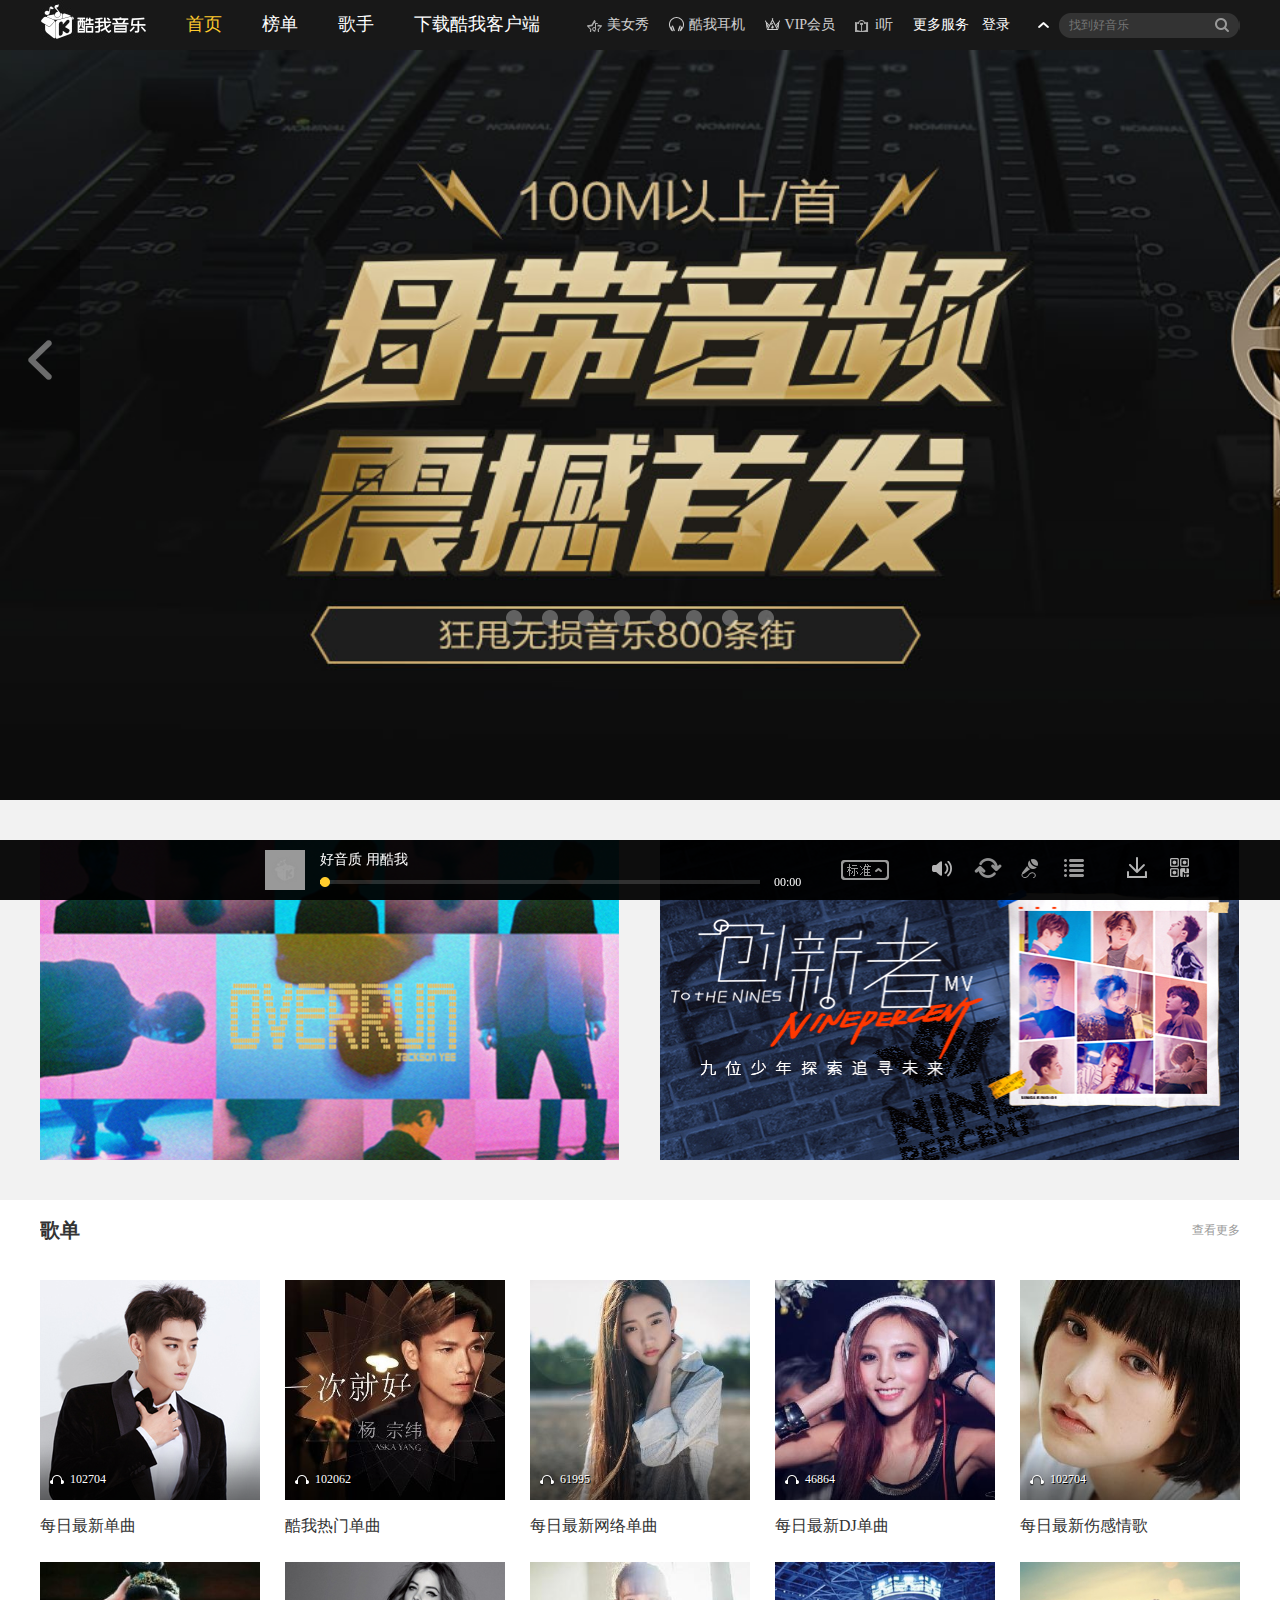
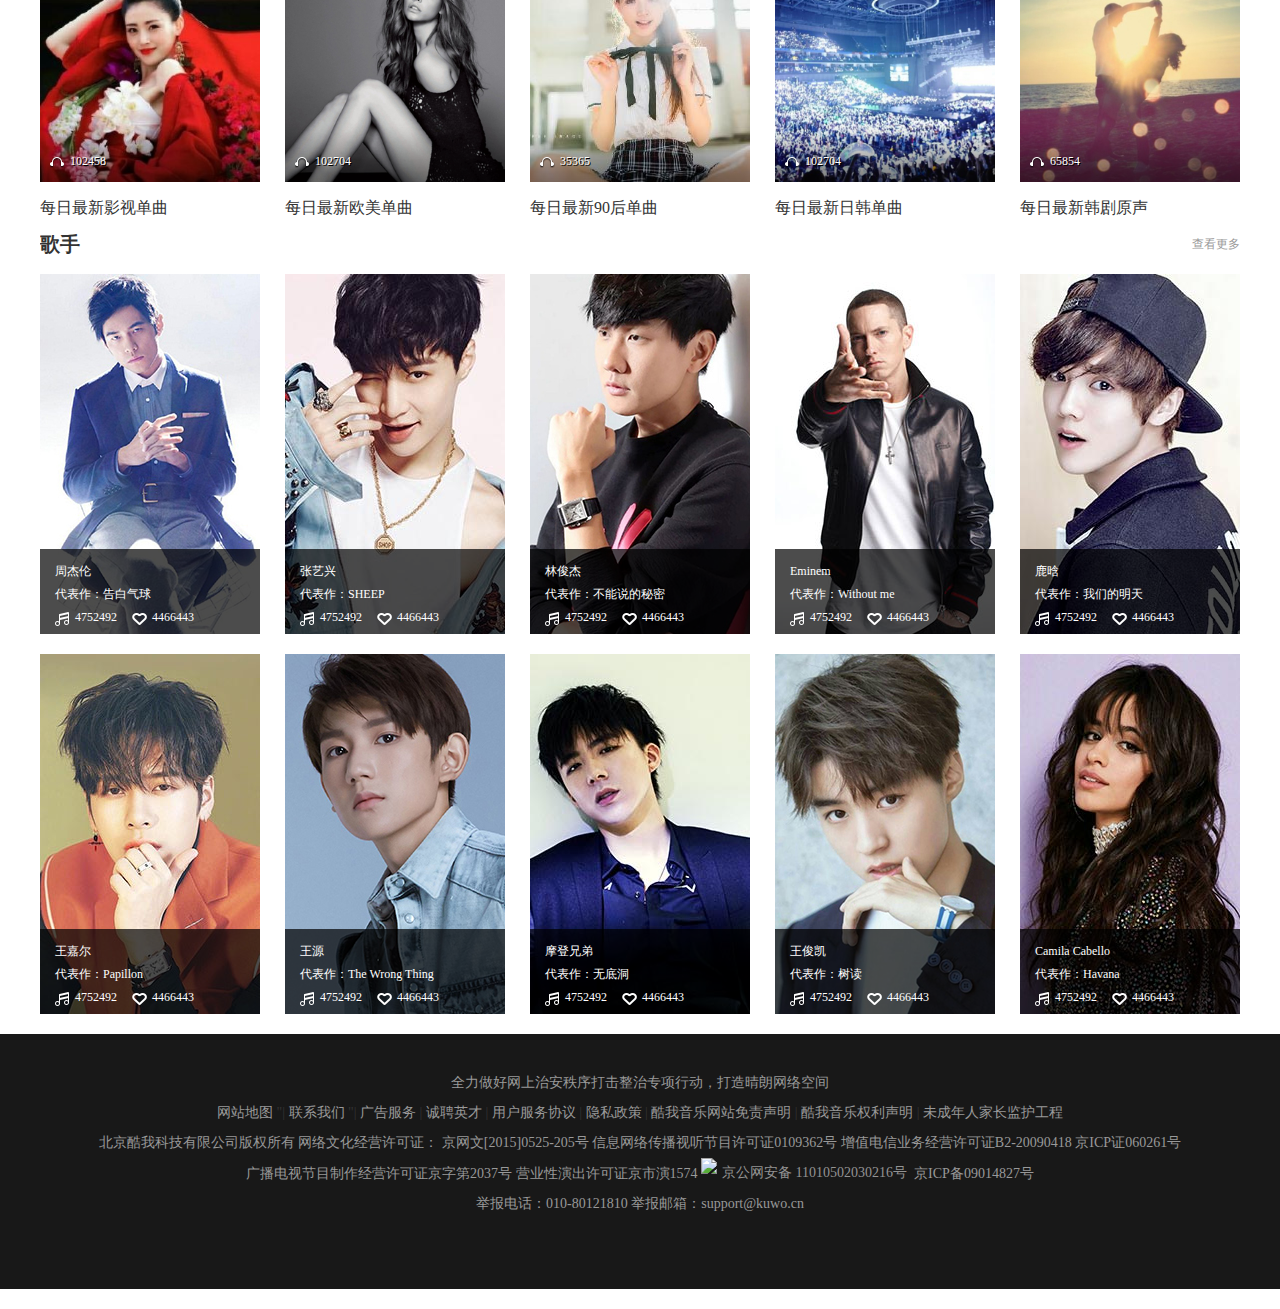
==== commit 6cc8f6bc: "lei" ====
--- a/index.html
+++ b/index.html
@@ -251,6 +251,11 @@
 			<param name="FlashVars" value="initplay=0&amp;isloop=0&amp;initjs=WebPlayer._playerInitOK&amp;errmethod=WebPlayer._playerInitError&amp;LoadLrcxDate=WebPlayer._setLrcxId&amp;drawLrcx=WebPlayer._lrcxWordRoll&amp;setLyricRoll=WebPlayer._lrcxRowRoll&amp;endjs=WebPlayer._playEnd&amp;commLogMethod=WebPlayer.sendPlayLog">
 			<embed src="/static/swf/dqplay.swf?1.swf" name="dqPlayerSwf" quality="medium" width="1" height="1" wmode="opaque" flashvars="initplay=0&amp;isloop=0&amp;initjs=WebPlayer._playerInitOK&amp;errmethod=WebPlayer._playerInitError&amp;LoadLrcxDate=WebPlayer._setLrcxId&amp;drawLrcx=WebPlayer._lrcxWordRoll&amp;setLyricRoll=WebPlayer._lrcxRowRoll&amp;endjs=WebPlayer._playEnd&amp;commLogMethod=WebPlayer.sendPlayLog">
 		</object>
+		
+		
+		
+		
+		
 		<div id="banner" class="small">
 			<a class="tabLeft" id="tabLeft" style="display: block;">
 				<span></span>
@@ -258,101 +263,42 @@
 			<a class="tabRight" id="tabRight" style="display: none;">
 				<span></span>
 			</a>
-			<ul>
-				<li onclick="postFocusClick('357')" id="shiyan" class="click_log other" href="#">
+			<ul class="pic">
+				<li id="shiyan" href="#">
 								<img class="bannerItem" id="Img" src="img/1480068129300_.jpg"/>
-								<a href="##"><div class="splice opacity50"></div></a>
-								<div class="bannerConBox">
-									<div class="bannerCon">
-										<h1 id="h1">酷我音乐盒</h1>
-										<p id="p">9.0极致视听版 崭新上线</p>
-										<a class="bannerDown albumDown click_log indexAB" href="#">下载客户端</a>
-									</div>
-								</div>
 							</li>
 							
-							<li onclick="postFocusClick('366')" id="shiyan" class="click_log other" href="#">
+							<li id="shiyan" href="#">
 								<img class="bannerItem" id="Img" src="img/1542504768876_.jpg" />
-								<a href="#"><div class="splice opacity50"></div></a>
-								<div class="bannerConBox">
-									<div class="bannerCon">
-										<h1>最美不过初见</h1>
-										<p>走进青涩的初恋时光</p>
-										<a class="bannerDown albumDown click_log indexAB" href="#">下载客户端</a>
-									</div>
-								</div>
+								
 							</li>
 							
-							<li class="click_log other" id="shiyan" href="#">
+							<li id="shiyan" href="#">
 								<img class="bannerItem"  id="Img" src="img/1487577470628_.jpg" />
-								<a href="##"><div class="splice opacity50"></div></a>
-								<div class="bannerConBox">
-									<div class="bannerCon">
-										<h1>你身后观者如堵</h1>
-										<p>却唯独不缺我一人</p>
-										<a class="bannerDown albumDown click_log indexAB" href="#">下载客户端</a>
-									</div>
-								</div>
 							</li>
 							
-							<li  class="click_log other" id="shiyan" href="#">
+							<li id="shiyan" href="#">
 								<img class="bannerItem" id="Img"/ src="img/1476867119115_.jpg">
-								<a href="##"><div class="splice opacity50"></div></a>
-								<div class="bannerConBox">
-									<div class="bannerCon">
-										<h1>【电音党福利】</h1>
-										<p>慎入！会上瘾！</p>
-										<a class="bannerDown albumDown click_log indexAB" href="#">下载客户端</a>
-									</div>
-								</div>
+								
 							</li>
 							
-							<li class="click_log other" id="shiyan" href="#">
+							<li id="shiyan" href="#">
 								<img class="bannerItem" id="Img" src="img/1487577470628_.jpg"/>
-								<a href="##"><div class="splice opacity50"></div></a>
-								<div class="bannerConBox">
-									<div class="bannerCon">
-										<h1>我从江湖走过</h1>
-										<p>留下一段传说</p>
-										<a class="bannerDown albumDown click_log indexAB" href="#">下载客户端</a>
-									</div>
-								</div>
 							</li>
 							
-							<li class="click_log other" id="shiyan" href="#">
+							<li id="shiyan" href="#">
 								<img class="bannerItem" id="Img" src="img/1542168436631_.jpg"/>
-								<a href="#"><div class="splice opacity50"></div></a>
-								<div class="bannerConBox">
-									<div class="bannerCon">
-										<h1>听一首好歌</h1>
-										<p>品一段故事</p>
-										<a class="bannerDown albumDown click_log indexAB" href="#">下载客户端</a>
-									</div>
-								</div>
 							</li>
 							
-							<li class="click_log other" id="shiyan">
+							<li id="shiyan">
 								<img class="bannerItem" id="Img" src="img/1542423377610_.jpg"/>
-								<a href="#"><div class="splice opacity50"></div></a>
-								<div class="bannerConBox">
-									<div class="bannerCon">
-										<h1>激情演绎热辣新歌曲！</h1>
-										<p>不容错过的绝美女声！</p>
-										<a class="bannerDown albumDown click_log indexAB" href="#">下载客户端</a>
-									</div>
-								</div>
 							</li>
 							
-							<li class="click_log other" id="shiyan">
+							<li id="shiyan">
 								<img class="bannerItem" id="Img" src="img/1542598009141_.jpg"/>
-								<a href="#"><div class="splice opacity50"></div></a>
-								<div class="bannerConBox">
-									<div class="bannerCon">
-										<h1>母带音频</h1>
-										<p>震撼首发</p>
-										<a class="bannerDown albumDown click_log indexAB" href="#">下载客户端</a>
-									</div>
-								</div>
+							</li>
+							<li id="shiyan" href="#">
+								<img class="bannerItem" id="Img" src="img/1480068129300_.jpg"/>
 							</li>
 			</ul>
 			<div id="point" style="display: block;">
@@ -1118,4 +1064,4 @@
 	</body>
 	<script type="text/javascript" src="js/jquery-3.3.1.js" ></script>
 	<script type="text/javascript" src="js/top.js" ></script>
-</html>
+</html>--- a/css/demo2.css
+++ b/css/demo2.css
@@ -52,53 +52,20 @@
 	width: 280px;
     height: 60px;
 }
-.musicControll{
-	float: left;
-	margin-left: 24px;
-	display: inline;
-}
 
-.musicControll .prev, .musicControll .next, .musicControll .play, .musicControll .zan{
-	width: 30px;
-	height: 30px;
-	background: url(../img/icon.png);
-}
-.musicControll div{
-	float: left;
-	margin: 10px 0 0 17px;
-	cursor: pointer;
-	display: inline;
-}
-.musicControll .prev{
-	background-position: -77px -118px;
-	margin-top: 15px;
-}
-.musicControll .prev:hover{
-	background-position: -77px -157px;
-}
-.musicControll .pas{
-	width: 40px;
-	height: 40px;
-	background-position: -137px -113px;
-}
-.musicControll .pas:hover{
-	background-position: -137px -153px;
-}
-.musicControll .plp{
-	width: 40px;
-	height: 40px;
-	background-position: -138px -194px;
-}
-.musicControll .plp:hover{
-	background-position: -179px -194px;
-}
-.musicControll .next{
-	background-position: -207px -118px;
-	margin-top: 15px;
-}
-.musicControll .next:hover{
-	background-position: -207px -158px;
-}
+
+.musicControll {float:left;margin-left:24px;display: inline;}
+.musicControll div {float:left;margin:10px 0 0 17px;cursor:pointer;display: inline;}
+.musicControll .prev,.musicControll .next,.musicControll .play,.musicControll .zan {width:30px;height:30px;background:url(http://image.kuwo.cn/website/pc/icon.png);}
+.musicControll .prev {background-position: -77px -118px;margin-top:15px;}
+.musicControll .play {width:40px;height:40px;background-position: -137px -113px}
+.musicControll .zan {width:40px;height:40px;background-position: -138px -194px}
+.musicControll .next {background-position: -207px -118px;margin-top:15px;}
+.musicControll .prev:hover {background-position: -77px -157px;}
+.musicControll .play:hover {background-position: -137px -153px;}
+.musicControll .zan:hover {background-position: -179px -194px}
+.musicControll .next:hover {background-position: -207px -158px;}
+
 .playerLeft img{
 	float: left;
 	width: 40px;
